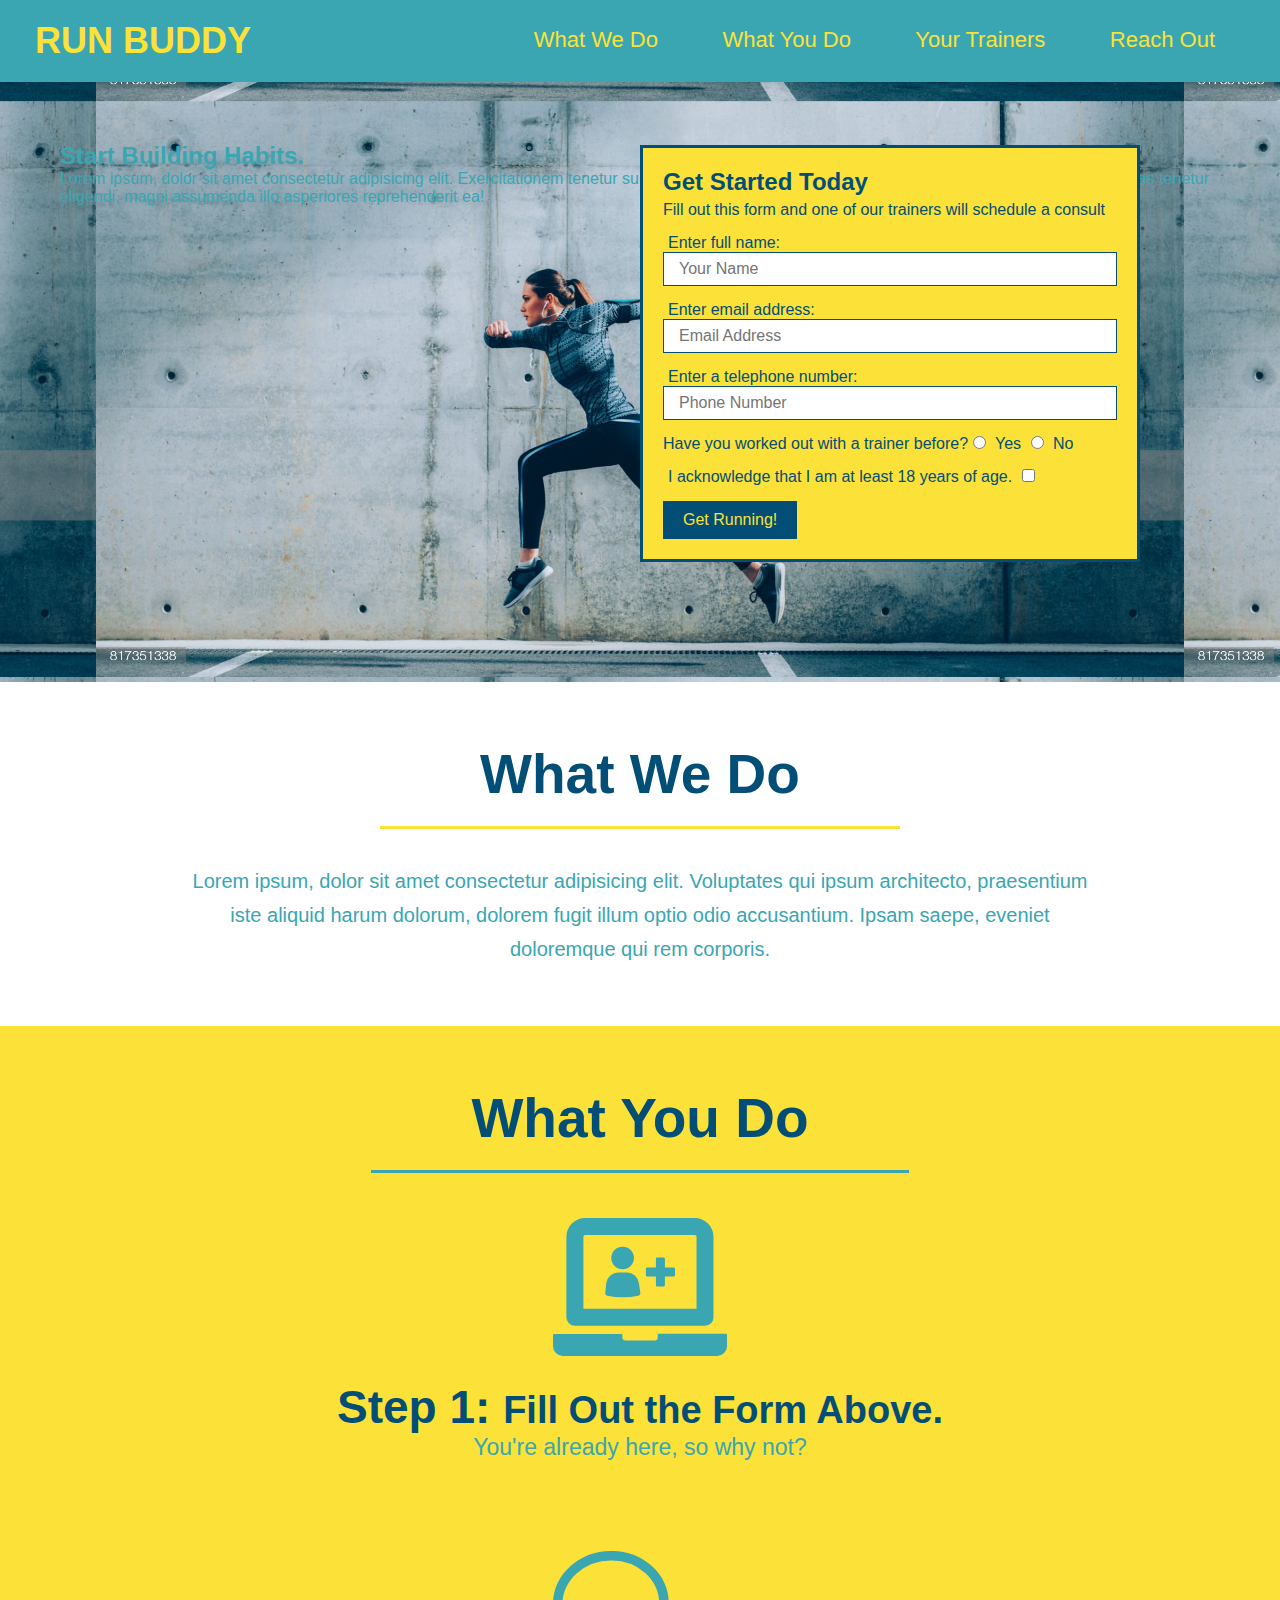
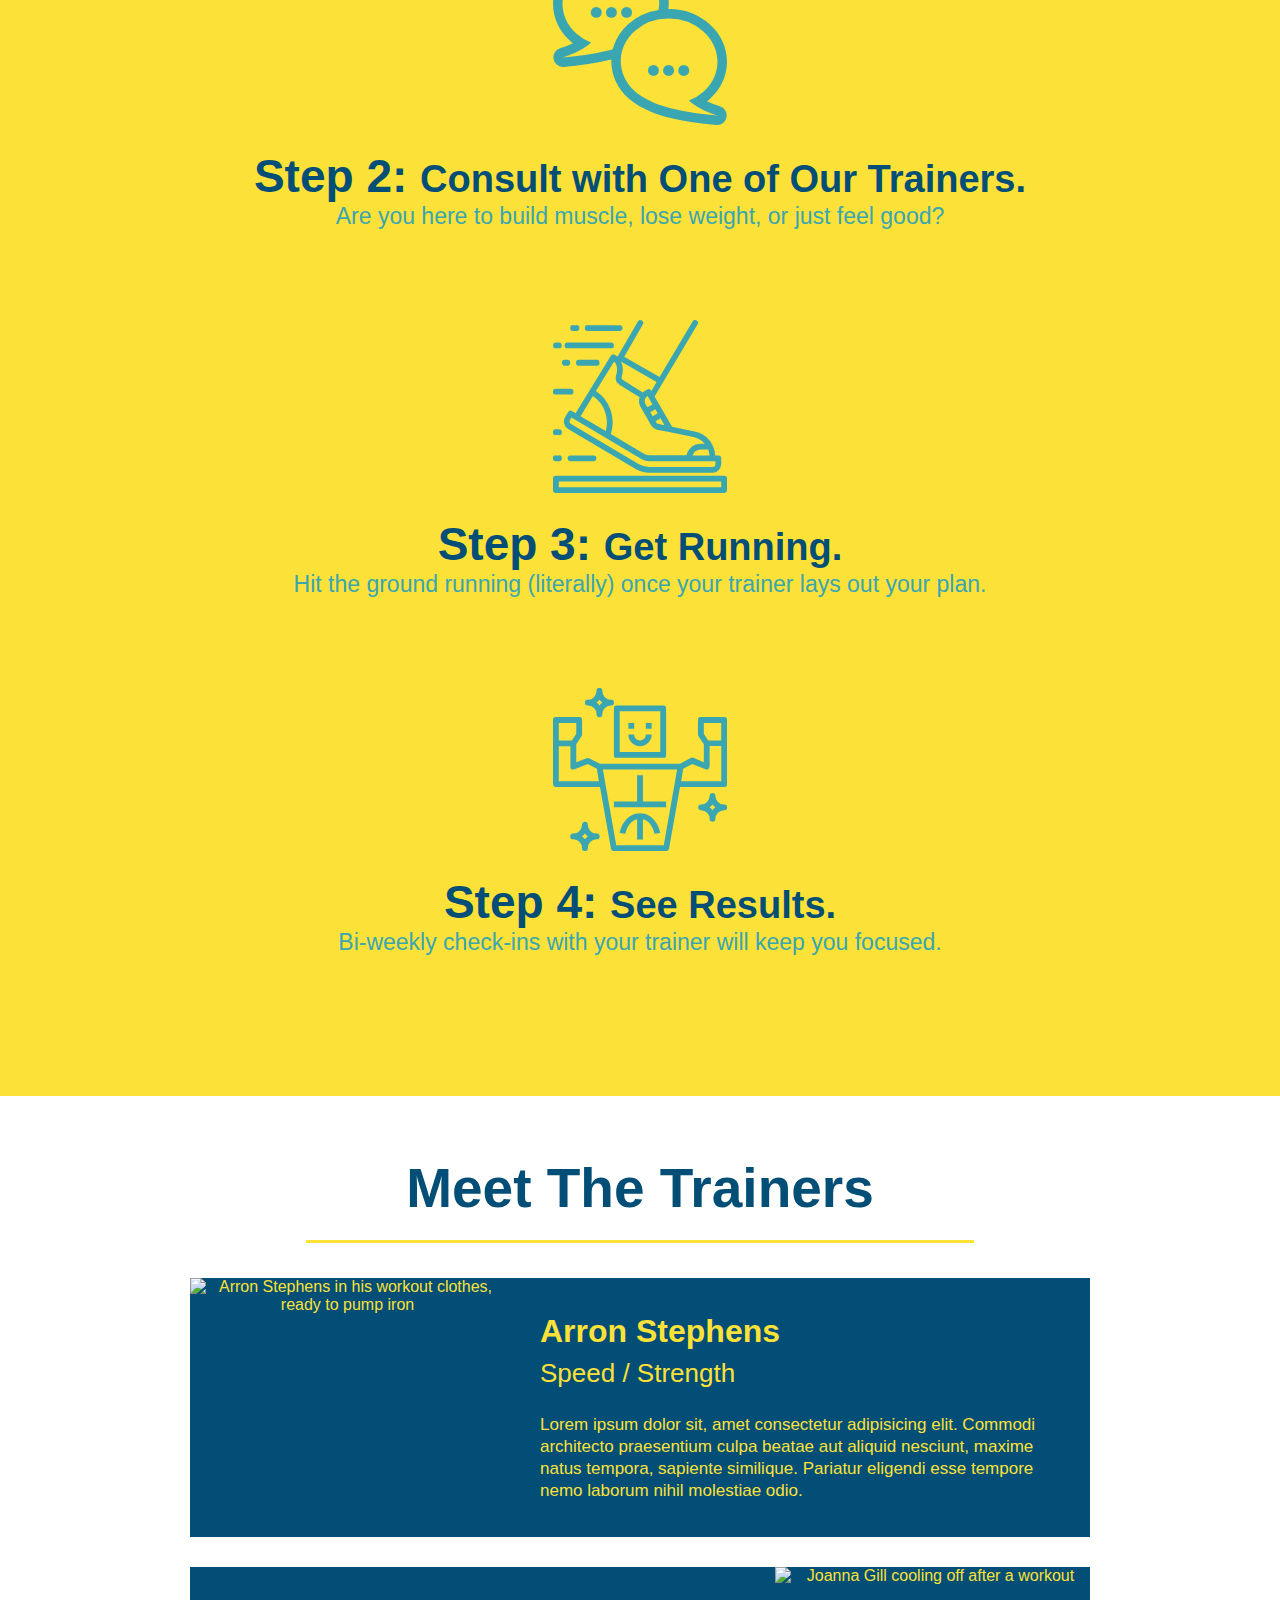
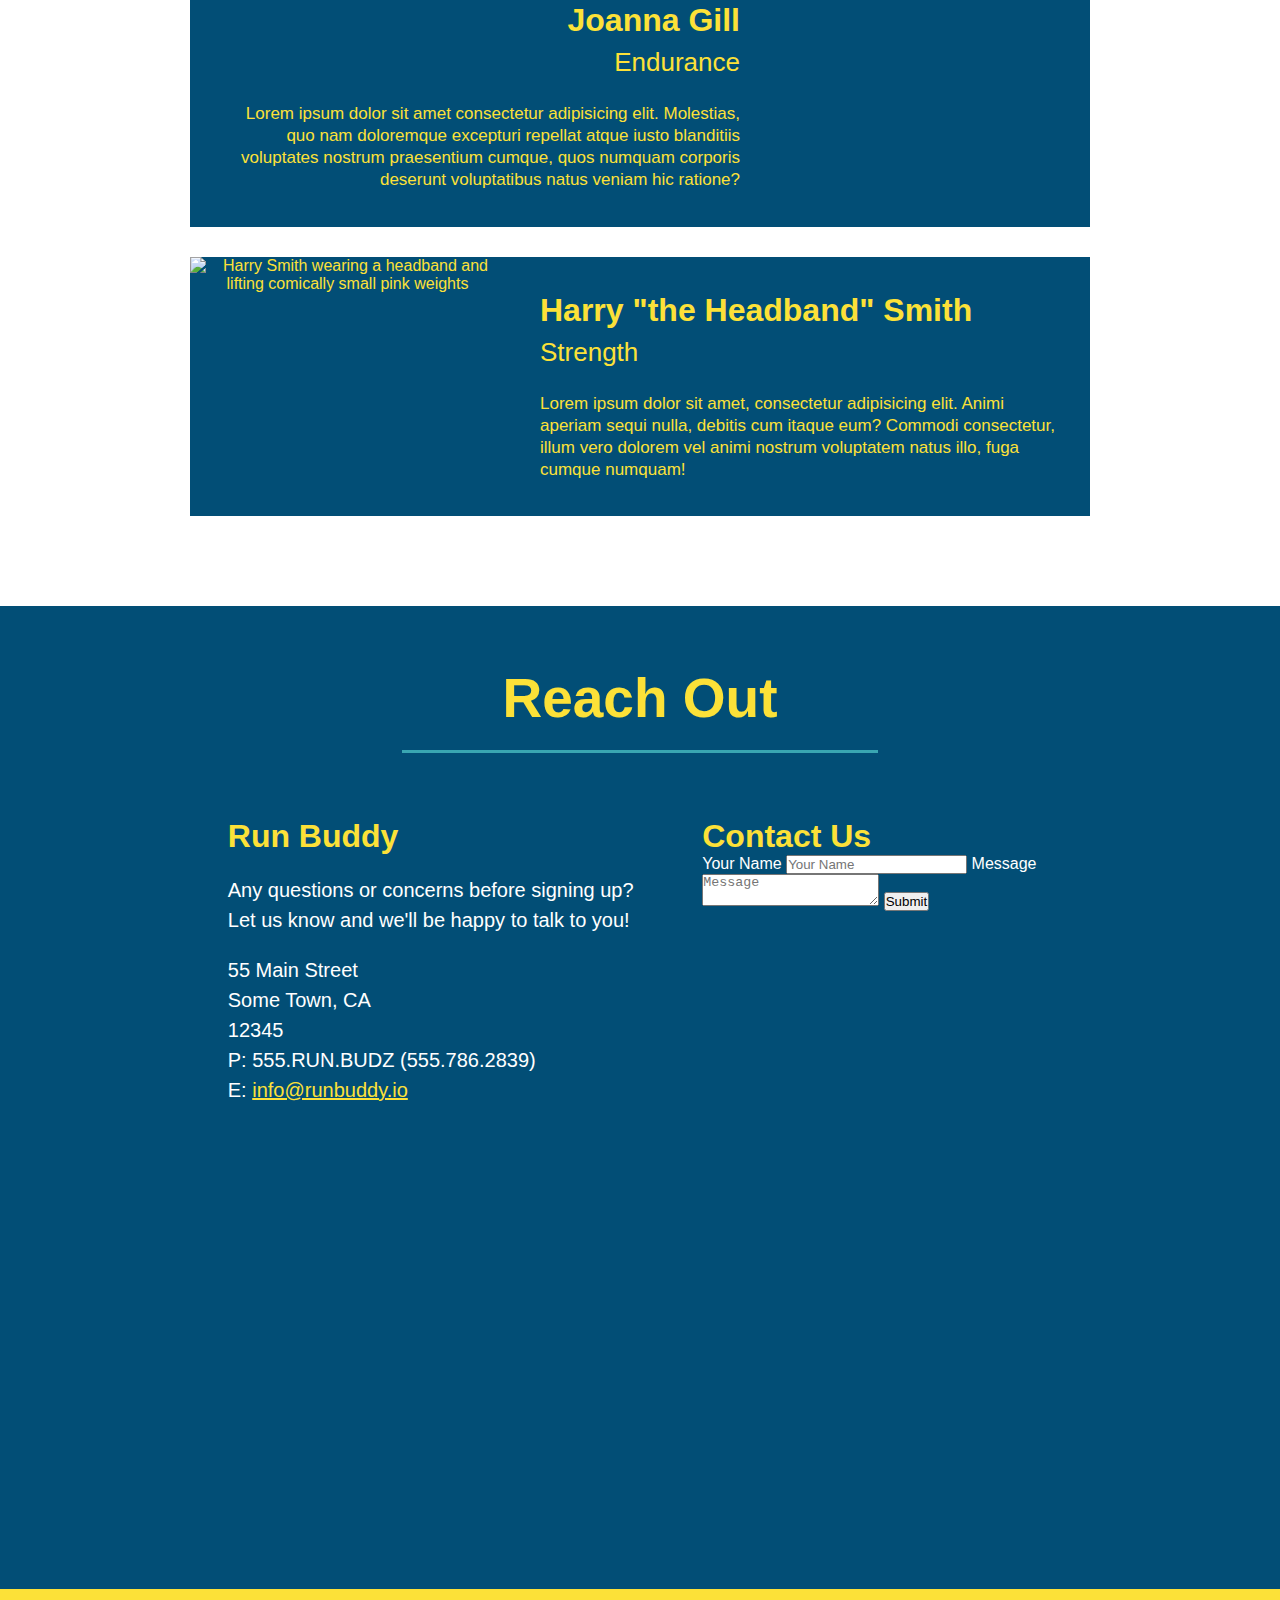
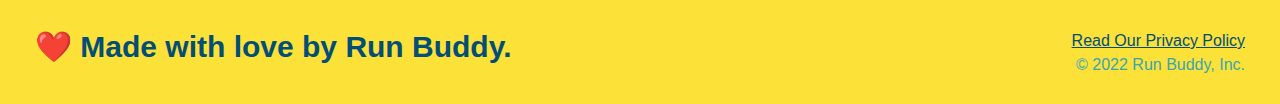
==== index.html @ 007e06bc "Added contact form html code." ====
<!DOCTYPE html>
<html lang="en">
    <head>
        <link rel="stylesheet" href="./assets/css/style.css" />
        <meta charset="UTF-8" />
        <title>Run Buddy</title>
    </head>
    <body>
        <!-- Navigation -->
        <header>
            <h1>
                <!-- a forward slash ("/") — will always represent the path to the topmost directory of an application or project. 
                In this case, when a user clicks the <a> element, they will be taken to the topmost directory. 
                And because there is no file specified, the index.html file will be loaded -->
                <a href="/">RUN BUDDY</a>
            </h1>
            <nav>
                <!-- Unordered List Element -->
                <ul>
                    <!-- List Item Element -->
                    <li>
                        <!-- Anchor Element -->
                        <a href="#what-we-do">What We Do</a>
                    </li>
                    <li>
                        <a href="#what-you-do">What You Do</a>
                    </li>
                    <li>
                        <a href="#your-trainers">Your Trainers</a>
                    </li>
                    <li>
                        <a href="#reach-out">Reach Out</a>
                    </li>
                </ul>
            </nav>
        </header>

        <!-- Hero/Jumbotron-->
        <section class="hero">
            <div class="hero-cta">
                <h2>Start Building Habits.</h2>
                <p>
                    Lorem ipsum, dolor sit amet consectetur adipisicing elit. Exercitationem tenetur sunt nam nisi ut
                    culpa iusto libero rerum perferendis corporis. Nihil voluptas tenetur eligendi, magni assumenda illo
                    asperiores reprehenderit ea!
                </p>
            </div>

            <div class="hero-form">
                <h3>Get Started Today</h3>
                <p>Fill out this form and one of our trainers will schedule a consult</p>
                <!-- Add form element -->
                <form>
                    <label for="name">Enter full name:</label>
                    <input type="text" placeholder="Your Name" name="name" id="name" class="form-input" />
                    <label for="email">Enter email address:</label>
                    <input type="email" placeholder="Email Address" name="email" id="email" class="form-input" />
                    <label for="phone">Enter a telephone number:</label>
                    <input type="tel" placeholder="Phone Number" name="phone" id="phone" class="form-input" />
                    <p>
                        Have you worked out with a trainer before?
                        <input type="radio" name="trainer-confirm" id="trainer-yes" />
                        <label for="trainer-yes">Yes</label>
                        <input type="radio" name="trainer-confirm" id="trainer-no" />
                        <label for="trainer-no">No</label>
                    </p>
                    <p>
                        <label for="checkbox">I acknowledge that I am at least 18 years of age. </label>
                        <input type="checkbox" name="age-confirm" id="checkbox" />
                    </p>
                    <button type="submit">Get Running!</button>
                </form>
            </div>
        </section>
        <!-- end hero section -->

        <!-- What We Do section-->
        <section id="what-we-do" class="intro">
            <h2 class="section-title primary-border">What We Do</h2>
            <p>
                Lorem ipsum, dolor sit amet consectetur adipisicing elit. Voluptates qui ipsum architecto, praesentium
                iste aliquid harum dolorum, dolorem fugit illum optio odio accusantium. Ipsam saepe, eveniet doloremque
                qui rem corporis.
            </p>
        </section>

        <!-- What You Do section-->
        <section id="what-you-do" class="steps">
            <h2 class="section-title secondary-border">What You Do</h2>
            <div>
                <!-- Insert this img element -->
                <img src="./assets/images/step-1.svg" alt="" />
                <h3>Step 1: <span>Fill Out the Form Above.</span></h3>
                <p>You're already here, so why not?</p>
            </div>
            <div>
                <img src="./assets/images/step-2.svg" alt="" />
                <h3>Step 2: <span>Consult with One of Our Trainers.</span></h3>
                <p>Are you here to build muscle, lose weight, or just feel good?</p>
            </div>
            <div>
                <img src="./assets/images/step-3.svg" alt="" />
                <h3>Step 3: <span>Get Running.</span></h3>
                <p>Hit the ground running (literally) once your trainer lays out your plan.</p>
            </div>
            <div>
                <img src="./assets/images/step-4.svg" alt="" />
                <h3>Step 4: <span>See Results.</span></h3>
                <p>Bi-weekly check-ins with your trainer will keep you focused.</p>
            </div>
        </section>

        <!-- Meet The Trainers section-->
        <section id="your-trainers" class="trainers">
            <h2 class="section-title primary-border">Meet The Trainers</h2>
            <article class="trainer">
                <img
                    src="./assets/images/trainer-1.jpg"
                    alt="Arron Stephens in his workout clothes, ready to pump iron"
                />
                <div class="trainer-bio text-left">
                    <h3>Arron Stephens</h3>
                    <h4>Speed / Strength</h4>
                    <p>
                        Lorem ipsum dolor sit, amet consectetur adipisicing elit. Commodi architecto praesentium culpa
                        beatae aut aliquid nesciunt, maxime natus tempora, sapiente similique. Pariatur eligendi esse
                        tempore nemo laborum nihil molestiae odio.
                    </p>
                </div>
            </article>
            <article class="trainer">
                <div class="trainer-bio text-right">
                    <h3>Joanna Gill</h3>
                    <h4>Endurance</h4>
                    <p>
                        Lorem ipsum dolor sit amet consectetur adipisicing elit. Molestias, quo nam doloremque excepturi
                        repellat atque iusto blanditiis voluptates nostrum praesentium cumque, quos numquam corporis
                        deserunt voluptatibus natus veniam hic ratione?
                    </p>
                </div>
                <img src="./assets/images/trainer-2.jpg" alt="Joanna Gill cooling off after a workout" />
            </article>
            <article class="trainer">
                <img
                    src="./assets/images/trainer-3.jpg"
                    alt="Harry Smith wearing a headband and lifting comically small pink weights"
                />
                <div class="trainer-bio text-left">
                    <h3>Harry "the Headband" Smith</h3>
                    <h4>Strength</h4>
                    <p>
                        Lorem ipsum dolor sit amet, consectetur adipisicing elit. Animi aperiam sequi nulla, debitis cum
                        itaque eum? Commodi consectetur, illum vero dolorem vel animi nostrum voluptatem natus illo,
                        fuga cumque numquam!
                    </p>
                </div>
            </article>
        </section>

        <!-- Reach Out section-->
        <section id="reach-out" class="contact">
            <h2 class="section-title secondary-border">Reach Out</h2>
            <!-- "the contact container" -->
            <div class="contact-info">
                <div>
                    <h3>Run Buddy</h3>
                    <p>
                        Any questions or concerns before signing up?
                        <br />
                        Let us know and we'll be happy to talk to you!
                    </p>
                    <address>
                        55 Main Street <br />
                        Some Town, CA <br />
                        12345 <br />
                        P: 555.RUN.BUDZ (555.786.2839) <br />
                        E: <a href="mailto:info@runbuddy.io">info@runbuddy.io</a>
                    </address>
                </div>

                <div class="contact-form">
                    <h3>Contact Us</h3>
                    <form>
                        <label for="contact-name">Your Name</label>
                        <input type="text" id="contact-name" placeholder="Your Name" />

                        <label for="contact-message">Message</label>
                        <textarea id="contact-message" placeholder="Message"></textarea>

                        <button type="submit">Submit</button>
                    </form>
                </div>

                <iframe
                    src="https://www.google.com/maps/embed?pb=!1m18!1m12!1m3!1d24275.881133941104!2d-112.03748421389162!3d40.48665391469969!2m3!1f0!2f0!3f0!3m2!1i1024!2i768!4f13.1!3m3!1m2!1s0x8752849ed51f7469%3A0xd44db5bf2d628408!2sBlackridge%20Reservoir!5e0!3m2!1sen!2sus!4v1660456717289!5m2!1sen!2sus"
                    width="400"
                    height="400"
                    style="border: 0"
                    allowfullscreen=""
                    loading="lazy"
                    referrerpolicy="no-referrer-when-downgrade"
                ></iframe>
            </div>
        </section>

        <!-- Footer -->
        <footer>
            <h2>❤️ Made with love by Run Buddy.</h2>
            <div>
                <a href="./privacy-policy.html">Read Our Privacy Policy</a><br />
                &copy; 2022 Run Buddy, Inc.
            </div>
        </footer>
    </body>
</html>
---- assets/css/style.css ----
* {
    margin: 0;
    padding: 0;
    box-sizing: border-box;
}

/* This is a comment */
body {
    color: #39a6b2;
    font-family: Helvetica, Arial, sans-serif;
}

/* Apply Styles to HEader */
header {
    padding: 20px 35px;
    background-color: #39a6b2;
}

header h1 {
    font-weight: bold;
    font-size: 36px;
    color: #fce138;
    margin: 0;
    display: inline;
}

header a {
    text-decoration: none;
    color: #fce138;
}

header nav {
    float: right;
    margin: 7px 0;
}

header nav ul li {
    display: inline;
}

header nav ul li a {
    margin: 0 30px;
    font-weight: lighter;
    font-size: 22px;
}

footer {
    background: #fce138;
    width: 100%;
    padding: 40px 35px;
}

footer h2 {
    display: inline;
    color: #024e76;
    font-size: 30px;
    margin: 0;
}

footer div {
    float: right;
    line-height: 1.5;
    text-align: right;
}

footer a {
    color: #024e76;
}

section {
    padding: 60px;
}

.section-title {
    font-size: 55px;
    color: #024e76;
    margin-bottom: 35px;
    padding: 0 100px 20px 100px;
    display: inline-block;
    border-bottom: 3px solid;
}

.primary-border {
    border-color: #fce138;
}

.secondary-border {
    border-color: #39a6b2;
}

/* Hero Style Start */
.hero {
    background-image: url('../images/hero-bg.jpg');
    height: 600px;
    background-size: 85%;
    background-position: 50% 80%;
    position: relative;
}
/* Hero Style End */

.hero-form {
    color: #024e76;
    background-color: #fce138;
    padding: 20px;
    width: 500px;
    border: solid 3px #024e76;
    position: absolute;
    bottom: 120px;
    right: 140px;
}

.hero-form h3 {
    font-size: 24px;
    margin: 0;
}

.hero-form p {
    margin: 5px 0 15px 0;
}

.form-input {
    border: 1px solid #024e76;
    display: block;
    padding: 7px 15px;
    font-size: 16px;
    color: #024e76;
    width: 100%;
    margin-bottom: 15px;
}

.hero-form label {
    margin: 0 5px;
}

.hero-form button {
    background-color: #024e76;
    color: #fce138;
    padding: 10px 20px;
    border: none;
    font-size: 16px;
}

.intro {
    text-align: center;
}

.intro p {
    line-height: 1.7;
    color: #39a6b2;
    width: 80%;
    font-size: 20px;
    margin: 0 auto;
}

.steps {
    text-align: center;
    background: #fce138;
}

.steps div {
    margin-bottom: 80px;
}

.steps img {
    width: 15%;
    margin: 10px 0;
}

.steps h3 {
    color: #024e76;
    font-size: 46px;
    margin-top: 10px;
}

.steps p {
    color: #39a6b2;
    font-size: 23px;
}

.steps span {
    font-size: 38px;
}

.trainers {
    text-align: center;
}

.trainer {
    width: 900px;
    margin: 0 auto 30px auto;
    background: #024e76;
    color: #fce138;
    overflow: auto;
}

.trainer img {
    width: 35%;
    float: left;
}

.trainer-bio {
    padding: 35px;
    float: left;
    width: 65%;
}

.text-left {
    text-align: left;
}

.text-right {
    text-align: right;
}

.trainer-bio h3 {
    font-size: 32px;
    margin-bottom: 8px;
}

.trainer-bio h4 {
    font-weight: lighter;
    font-size: 26px;
    margin-bottom: 25px;
}

.trainer-bio p {
    font-size: 17px;
    line-height: 1.3;
}

/* Reach Out Styles Start */
.contact {
    text-align: center;
    background: #024e76;
}

.contact h2 {
    color: #fce138;
}

.contact-info iframe {
    width: 400px;
    height: 400px;
}

.contact-info div {
    width: 410px;
    display: inline-block;
    vertical-align: top;
    text-align: left;
    margin: 30px 0 0 60px;
    color: #ffffff;
}

.contact-info h3 {
    color: #fce138;
    font-size: 32px;
}

.contact-info p,
.contact-info address {
    margin: 20px 0;
    line-height: 1.5;
    font-size: 20px;
    font-style: normal;
}

.contact-info a {
    color: #fce138;
}
/* Reach Out Styles End */
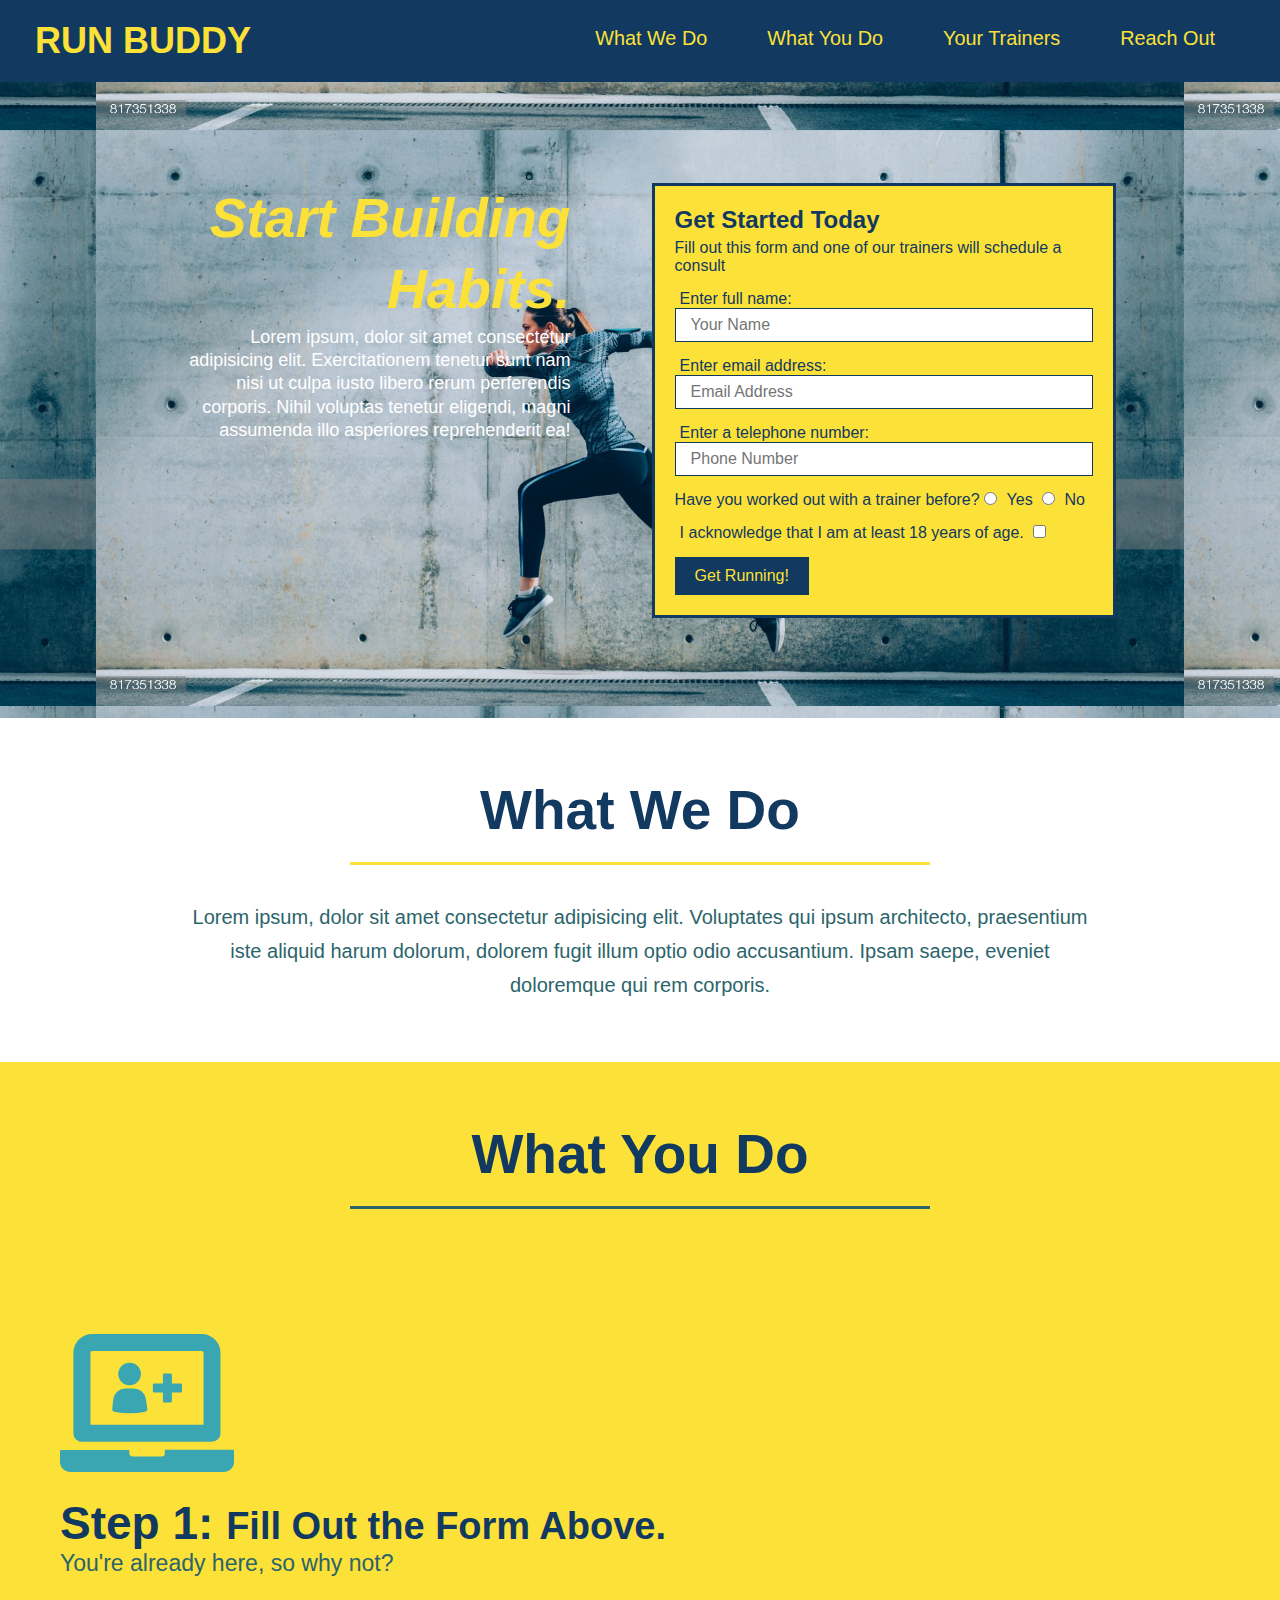
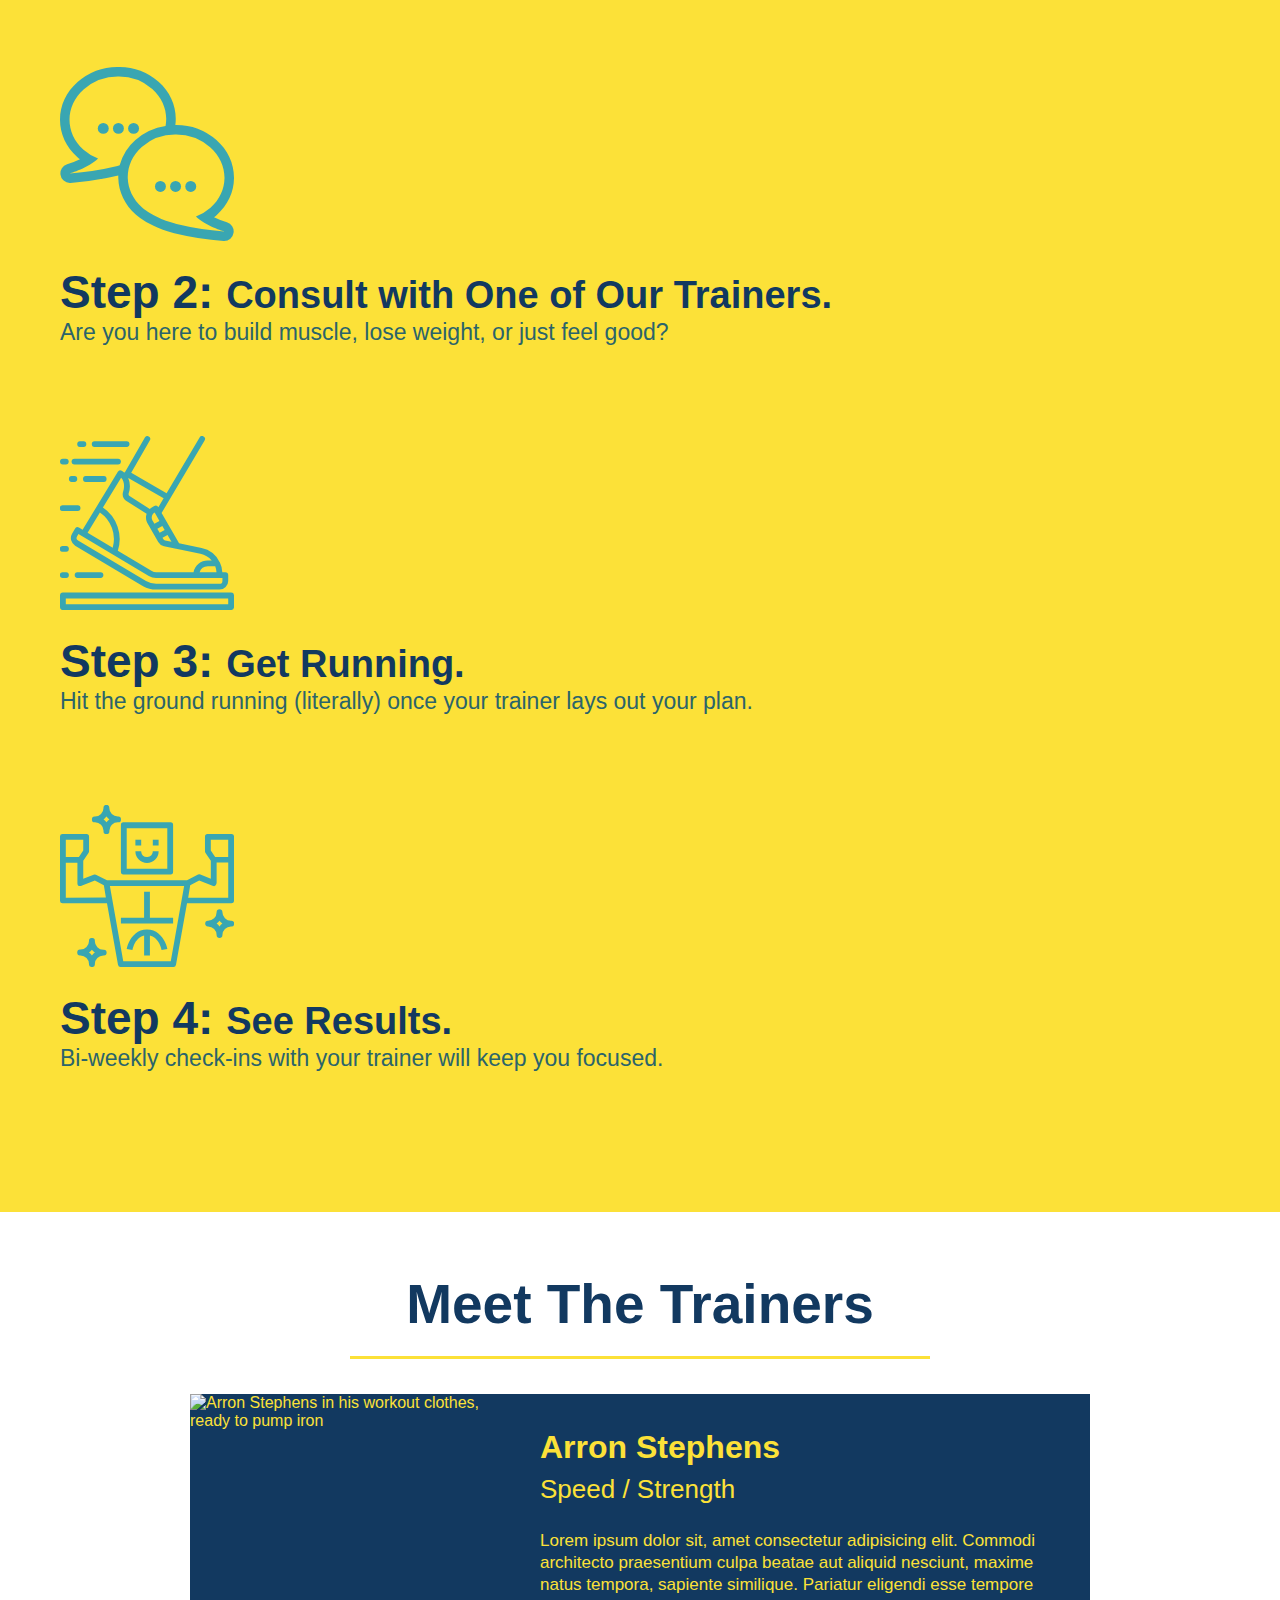
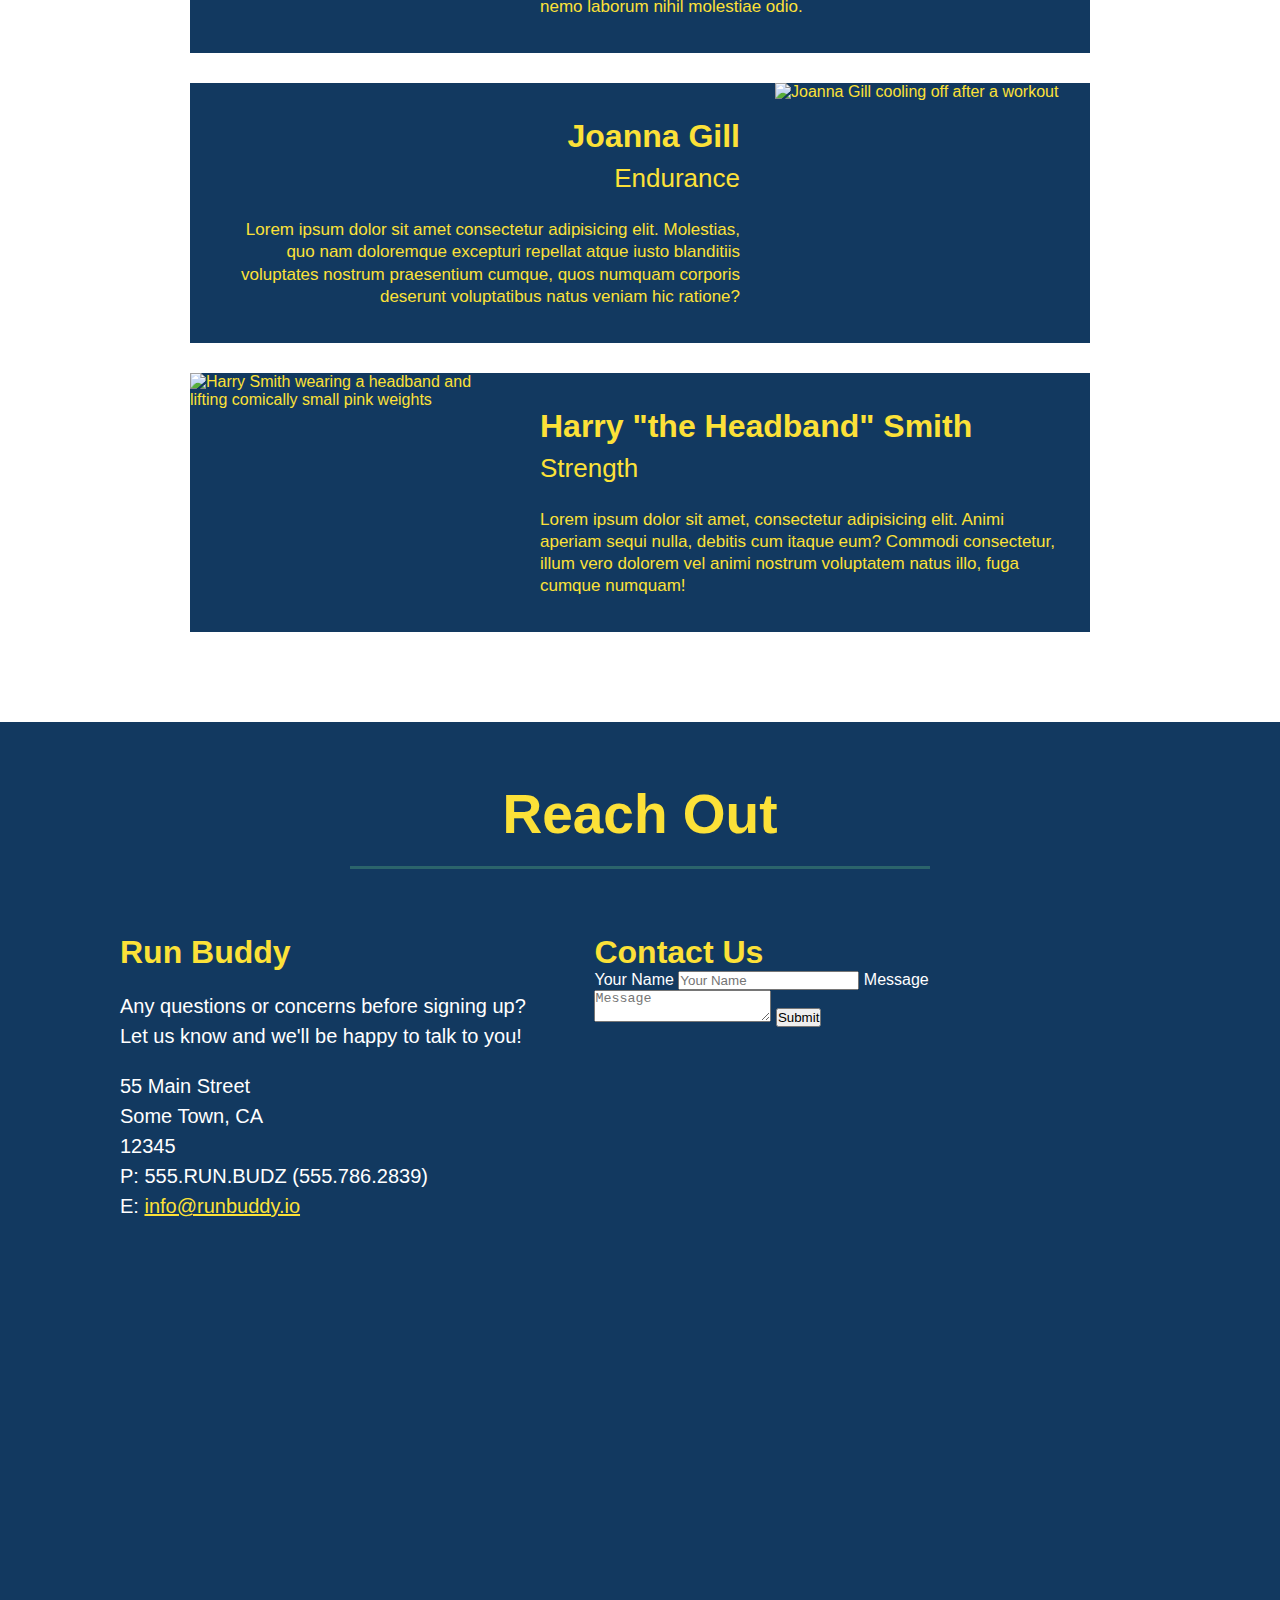
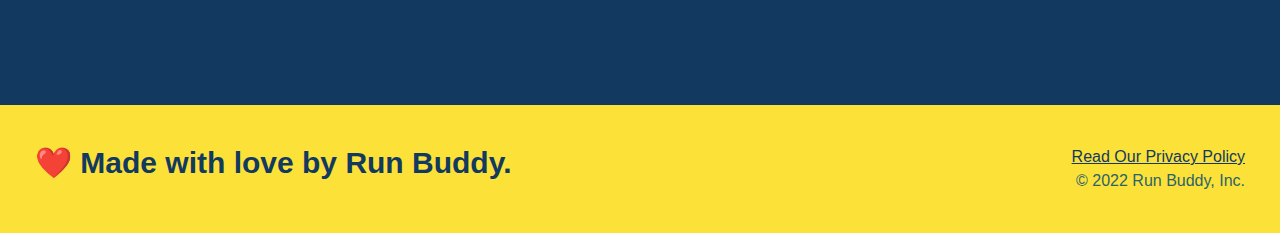
==== commit fe83841d: "Restructured and added section-title divisions and added flex-box properties, alignment, margins, sp" ====
--- a/index.html
+++ b/index.html
@@ -76,17 +76,23 @@
 
         <!-- What We Do section-->
         <section id="what-we-do" class="intro">
-            <h2 class="section-title primary-border">What We Do</h2>
-            <p>
-                Lorem ipsum, dolor sit amet consectetur adipisicing elit. Voluptates qui ipsum architecto, praesentium
-                iste aliquid harum dolorum, dolorem fugit illum optio odio accusantium. Ipsam saepe, eveniet doloremque
-                qui rem corporis.
-            </p>
+            <div class="flex-row">
+                <h2 class="section-title primary-border">What We Do</h2>
+            </div>
+            <div class="flex-row">
+                <p>
+                    Lorem ipsum, dolor sit amet consectetur adipisicing elit. Voluptates qui ipsum architecto,
+                    praesentium iste aliquid harum dolorum, dolorem fugit illum optio odio accusantium. Ipsam saepe,
+                    eveniet doloremque qui rem corporis.
+                </p>
+            </div>
         </section>
 
         <!-- What You Do section-->
         <section id="what-you-do" class="steps">
-            <h2 class="section-title secondary-border">What You Do</h2>
+            <div class="flex-row">
+                <h2 class="section-title secondary-border">What You Do</h2>
+            </div>
             <div>
                 <!-- Insert this img element -->
                 <img src="./assets/images/step-1.svg" alt="" />
@@ -112,7 +118,9 @@
 
         <!-- Meet The Trainers section-->
         <section id="your-trainers" class="trainers">
-            <h2 class="section-title primary-border">Meet The Trainers</h2>
+            <div class="flex-row">
+                <h2 class="section-title primary-border">Meet The Trainers</h2>
+            </div>
             <article class="trainer">
                 <img
                     src="./assets/images/trainer-1.jpg"
@@ -159,7 +167,9 @@
 
         <!-- Reach Out section-->
         <section id="reach-out" class="contact">
-            <h2 class="section-title secondary-border">Reach Out</h2>
+            <div class="flex-row">
+                <h2 class="section-title secondary-border">Reach Out</h2>
+            </div>
             <!-- "the contact container" -->
             <div class="contact-info">
                 <div>
@@ -177,7 +187,6 @@
                         E: <a href="mailto:info@runbuddy.io">info@runbuddy.io</a>
                     </address>
                 </div>
-
                 <div class="contact-form">
                     <h3>Contact Us</h3>
                     <form>
@@ -190,7 +199,6 @@
                         <button type="submit">Submit</button>
                     </form>
                 </div>
-
                 <iframe
                     src="https://www.google.com/maps/embed?pb=!1m18!1m12!1m3!1d24275.881133941104!2d-112.03748421389162!3d40.48665391469969!2m3!1f0!2f0!3f0!3m2!1i1024!2i768!4f13.1!3m3!1m2!1s0x8752849ed51f7469%3A0xd44db5bf2d628408!2sBlackridge%20Reservoir!5e0!3m2!1sen!2sus!4v1660456717289!5m2!1sen!2sus"
                     width="400"
--- a/assets/css/style.css
+++ b/assets/css/style.css
@@ -6,22 +6,24 @@
 
 /* This is a comment */
 body {
-    color: #39a6b2;
+    color: #2b646b;
     font-family: Helvetica, Arial, sans-serif;
 }
 
-/* Apply Styles to HEader */
+/* Apply Styles to Header */
 header {
     padding: 20px 35px;
-    background-color: #39a6b2;
+    background-color: #123960;
+    display: flex;
+    justify-content: space-between;
+    flex-wrap: wrap;
 }
 
 header h1 {
     font-weight: bold;
+    margin: 0;
     font-size: 36px;
     color: #fce138;
-    margin: 0;
-    display: inline;
 }
 
 header a {
@@ -30,41 +32,45 @@
 }
 
 header nav {
-    float: right;
     margin: 7px 0;
 }
 
-header nav ul li {
-    display: inline;
+header nav ul {
+    display: flex;
+    flex-wrap: wrap;
+    justify-content: space-between;
+    align-items: center;
+    list-style: none;
 }
 
 header nav ul li a {
     margin: 0 30px;
     font-weight: lighter;
-    font-size: 22px;
+    font-size: 1.55vw;
 }
 
 footer {
     background: #fce138;
     width: 100%;
     padding: 40px 35px;
+    display: flex;
+    justify-content: space-between;
+    flex-wrap: wrap;
 }
 
 footer h2 {
-    display: inline;
-    color: #024e76;
+    color: #123960;
     font-size: 30px;
     margin: 0;
 }
 
 footer div {
-    float: right;
     line-height: 1.5;
     text-align: right;
 }
 
 footer a {
-    color: #024e76;
+    color: #123960;
 }
 
 section {
@@ -73,11 +79,12 @@
 
 .section-title {
     font-size: 55px;
-    color: #024e76;
-    margin-bottom: 35px;
-    padding: 0 100px 20px 100px;
-    display: inline-block;
+    color: #123960;
     border-bottom: 3px solid;
+    padding-bottom: 20px;
+    text-align: center;
+    margin: 0 auto 35px auto;
+    width: 50%;
 }
 
 .primary-border {
@@ -85,28 +92,42 @@
 }
 
 .secondary-border {
-    border-color: #39a6b2;
+    border-color: #2b646b;
 }
 
 /* Hero Style Start */
 .hero {
     background-image: url('../images/hero-bg.jpg');
-    height: 600px;
     background-size: 85%;
     background-position: 50% 80%;
-    position: relative;
+    display: flex;
+    justify-content: center;
+    flex-wrap: wrap;
 }
 /* Hero Style End */
 
+.hero-cta {
+    width: 35%;
+    text-align: right;
+    margin: 3.5%;
+    color: #fff;
+    font-size: 18px;
+    line-height: 1.3;
+}
+
+.hero-cta h2 {
+    font-style: italic;
+    font-size: 55px;
+    color: #fce138;
+}
+
 .hero-form {
-    color: #024e76;
+    color: #123960;
     background-color: #fce138;
     padding: 20px;
-    width: 500px;
-    border: solid 3px #024e76;
-    position: absolute;
-    bottom: 120px;
-    right: 140px;
+    border: solid 3px #123960;
+    width: 40%;
+    margin: 3.5%;
 }
 
 .hero-form h3 {
@@ -119,11 +140,11 @@
 }
 
 .form-input {
-    border: 1px solid #024e76;
+    border: 1px solid #123960;
     display: block;
     padding: 7px 15px;
     font-size: 16px;
-    color: #024e76;
+    color: #123960;
     width: 100%;
     margin-bottom: 15px;
 }
@@ -133,27 +154,23 @@
 }
 
 .hero-form button {
-    background-color: #024e76;
+    background-color: #123960;
     color: #fce138;
     padding: 10px 20px;
     border: none;
     font-size: 16px;
 }
 
-.intro {
-    text-align: center;
-}
-
 .intro p {
     line-height: 1.7;
-    color: #39a6b2;
+    color: #2b646b;
     width: 80%;
     font-size: 20px;
     margin: 0 auto;
+    text-align: center;
 }
 
 .steps {
-    text-align: center;
     background: #fce138;
 }
 
@@ -167,13 +184,13 @@
 }
 
 .steps h3 {
-    color: #024e76;
+    color: #123960;
     font-size: 46px;
     margin-top: 10px;
 }
 
 .steps p {
-    color: #39a6b2;
+    color: #2b646b;
     font-size: 23px;
 }
 
@@ -182,13 +199,12 @@
 }
 
 .trainers {
-    text-align: center;
 }
 
 .trainer {
     width: 900px;
     margin: 0 auto 30px auto;
-    background: #024e76;
+    background: #123960;
     color: #fce138;
     overflow: auto;
 }
@@ -212,6 +228,10 @@
     text-align: right;
 }
 
+.flex-row {
+    display: flex;
+}
+
 .trainer-bio h3 {
     font-size: 32px;
     margin-bottom: 8px;
@@ -230,8 +250,7 @@
 
 /* Reach Out Styles Start */
 .contact {
-    text-align: center;
-    background: #024e76;
+    background: #123960;
 }
 
 .contact h2 {
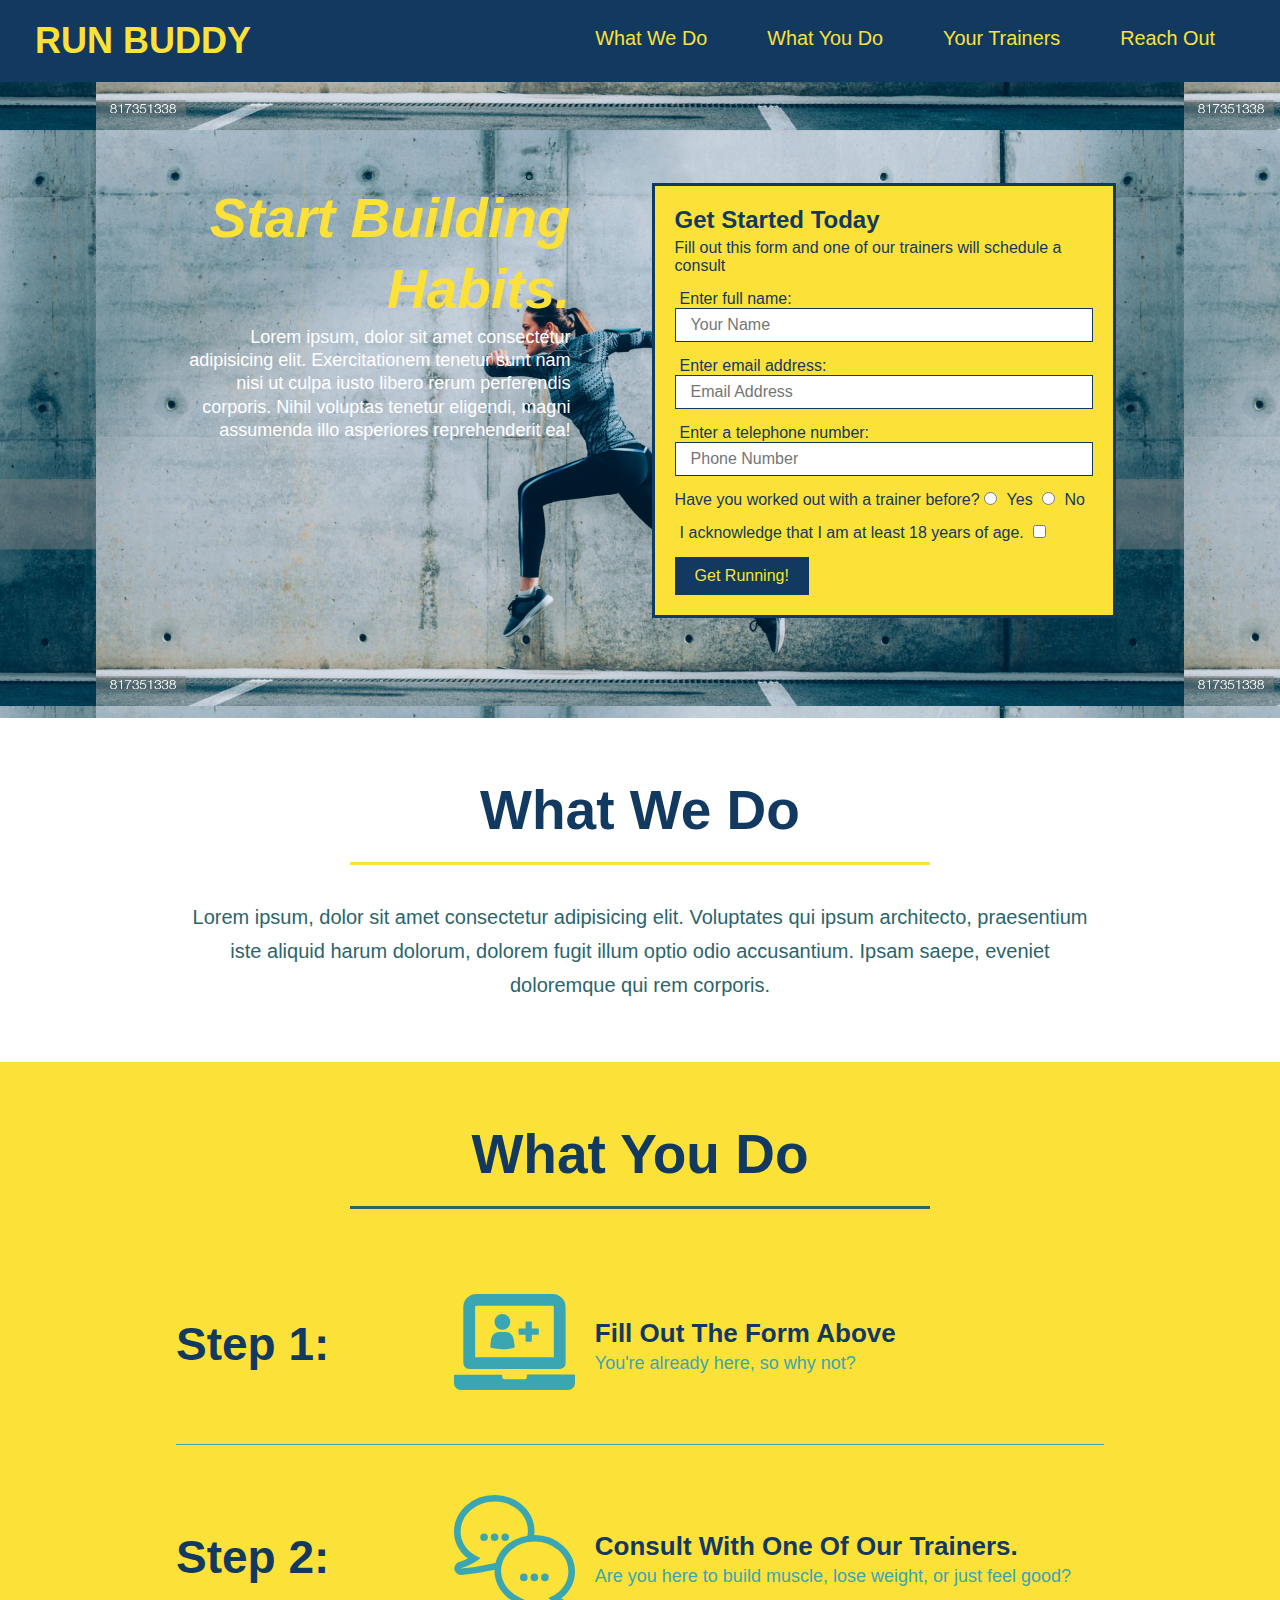
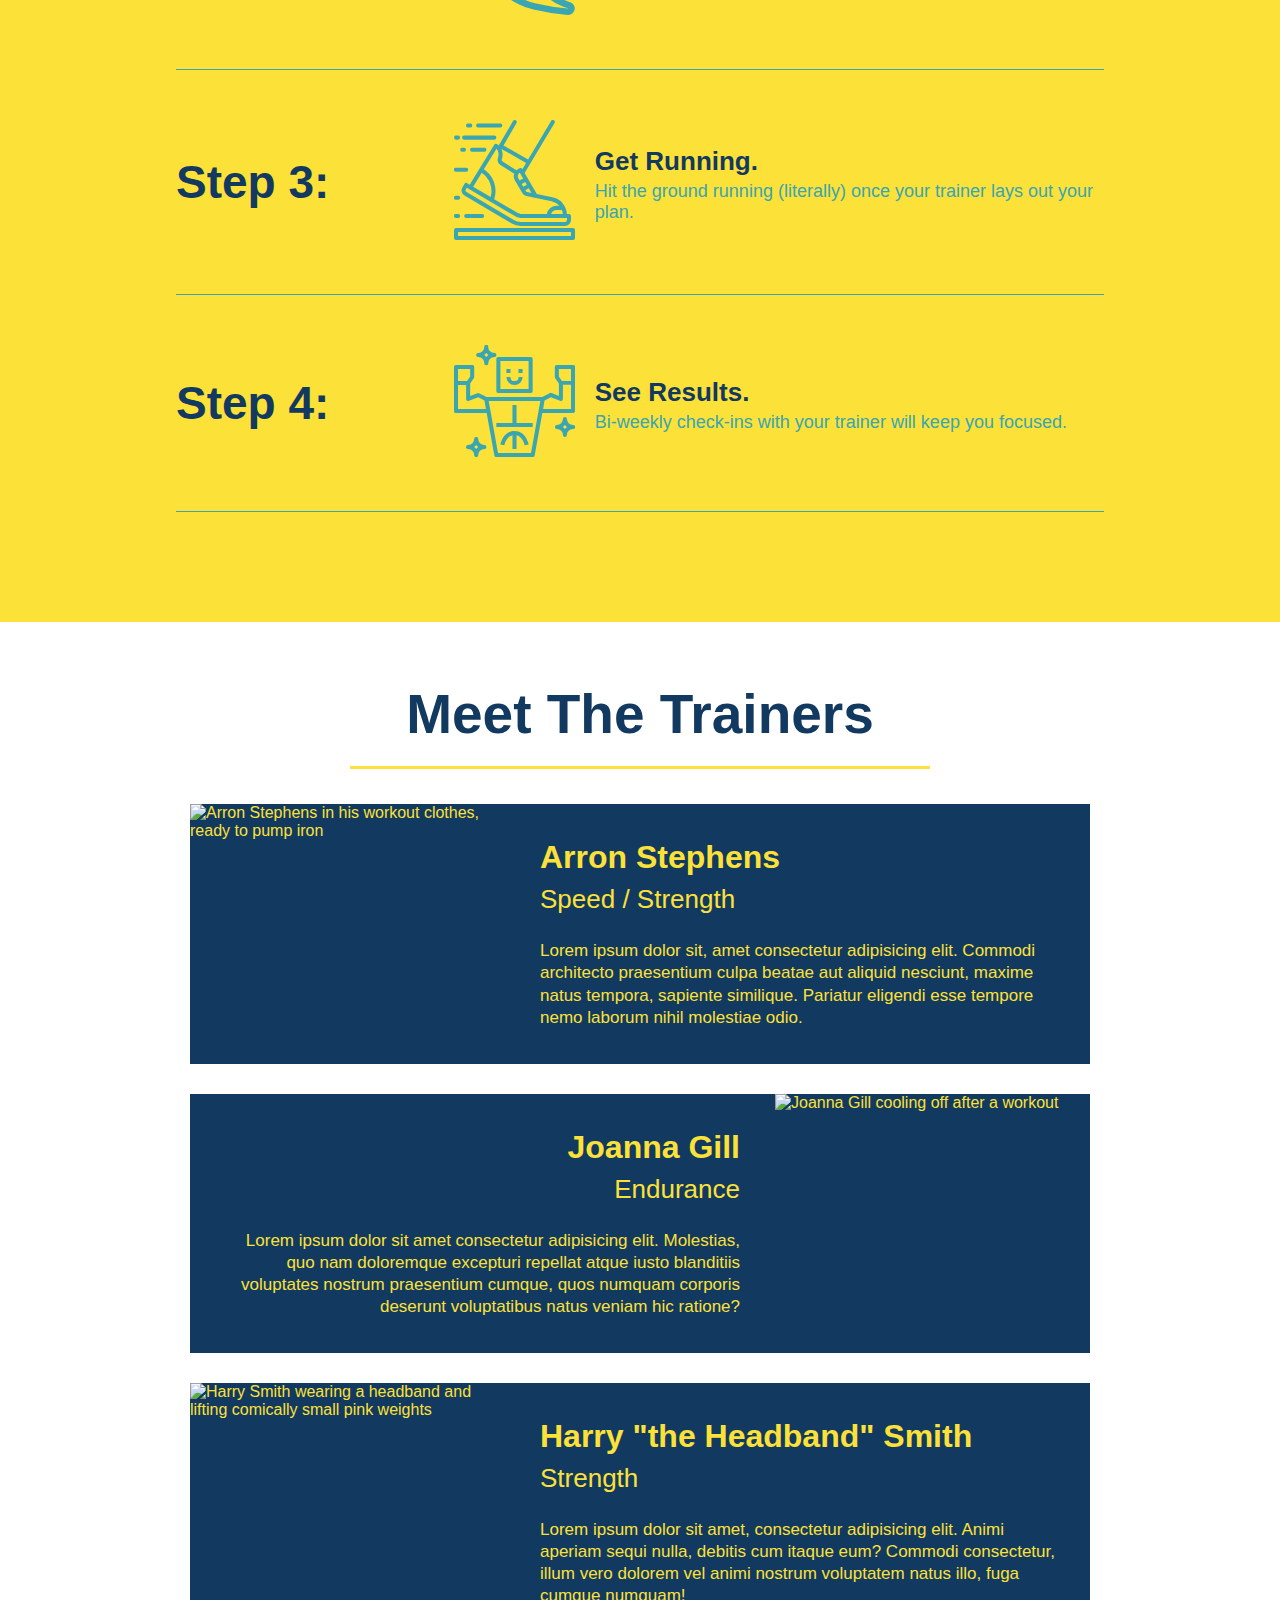
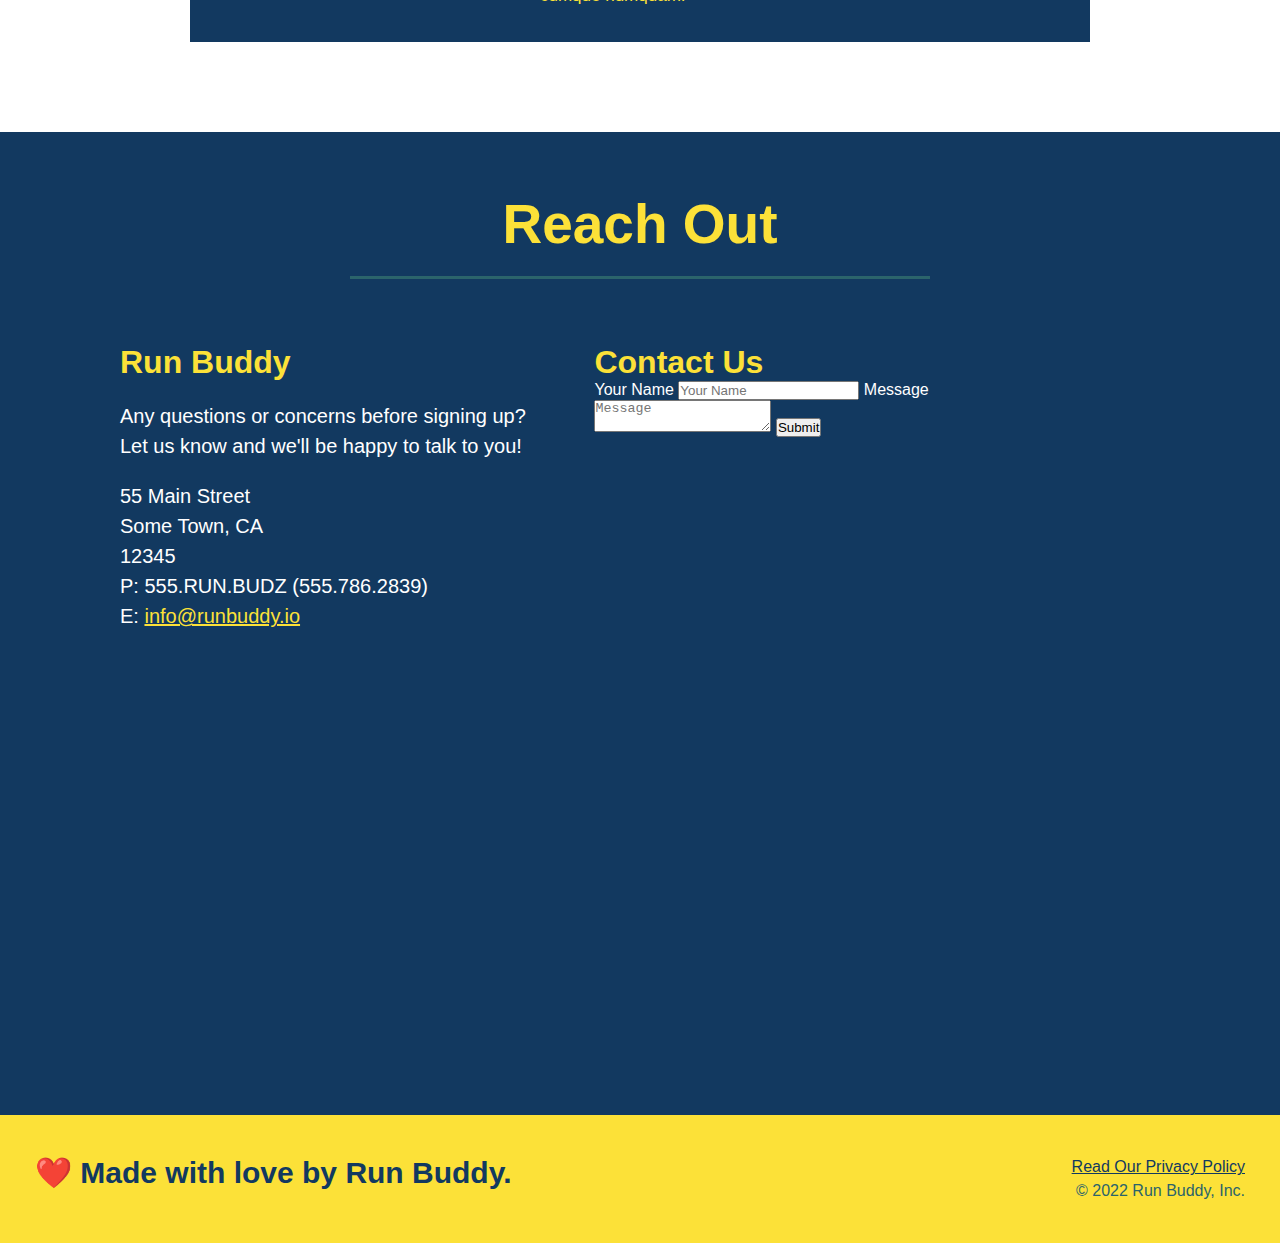
==== commit 6a377539: "Added flexbox properties to steps and reorganized html layout to feature these flexbox changes." ====
--- a/index.html
+++ b/index.html
@@ -93,26 +93,60 @@
             <div class="flex-row">
                 <h2 class="section-title secondary-border">What You Do</h2>
             </div>
-            <div>
-                <!-- Insert this img element -->
+            <!-- Insert this img element -->
+            <!-- <div>
                 <img src="./assets/images/step-1.svg" alt="" />
                 <h3>Step 1: <span>Fill Out the Form Above.</span></h3>
                 <p>You're already here, so why not?</p>
-            </div>
-            <div>
-                <img src="./assets/images/step-2.svg" alt="" />
-                <h3>Step 2: <span>Consult with One of Our Trainers.</span></h3>
-                <p>Are you here to build muscle, lose weight, or just feel good?</p>
-            </div>
-            <div>
-                <img src="./assets/images/step-3.svg" alt="" />
-                <h3>Step 3: <span>Get Running.</span></h3>
-                <p>Hit the ground running (literally) once your trainer lays out your plan.</p>
-            </div>
-            <div>
-                <img src="./assets/images/step-4.svg" alt="" />
-                <h3>Step 4: <span>See Results.</span></h3>
-                <p>Bi-weekly check-ins with your trainer will keep you focused.</p>
+            </div> -->
+            <div class="step">
+                <h3>Step 1:</h3>
+                <div class="step-info">
+                    <div class="step-img">
+                        <img src="./assets/images/step-1.svg" alt="" />
+                    </div>
+                    <div class="step-text">
+                        <h4>Fill Out The Form Above</h4>
+                        <p>You're already here, so why not?</p>
+                    </div>
+                </div>
+            </div>
+
+            <div class="step">
+                <h3>Step 2:</h3>
+                <div class="step-info">
+                    <div class="step-img">
+                        <img src="./assets/images/step-2.svg" alt="" />
+                    </div>
+                    <div class="step-text">
+                        <h4>Consult With One Of Our Trainers.</h4>
+                        <p>Are you here to build muscle, lose weight, or just feel good?</p>
+                    </div>
+                </div>
+            </div>
+            <div class="step">
+                <h3>Step 3:</h3>
+                <div class="step-info">
+                    <div class="step-img">
+                        <img src="./assets/images/step-3.svg" alt="" />
+                    </div>
+                    <div class="step-text">
+                        <h4>Get Running.</h4>
+                        <p>Hit the ground running (literally) once your trainer lays out your plan.</p>
+                    </div>
+                </div>
+            </div>
+            <div class="step">
+                <h3>Step 4:</h3>
+                <div class="step-info">
+                    <div class="step-img">
+                        <img src="./assets/images/step-4.svg" alt="" />
+                    </div>
+                    <div class="step-text">
+                        <h4>See Results.</h4>
+                        <p>Bi-weekly check-ins with your trainer will keep you focused.</p>
+                    </div>
+                </div>
             </div>
         </section>
 
--- a/assets/css/style.css
+++ b/assets/css/style.css
@@ -174,30 +174,53 @@
     background: #fce138;
 }
 
-.steps div {
-    margin-bottom: 80px;
-}
-
-.steps img {
-    width: 15%;
-    margin: 10px 0;
-}
-
-.steps h3 {
+.step {
+    margin: 50px auto;
+    padding-bottom: 50px;
+    width: 80%;
+    border-bottom: 1px solid #39a6b2;
+    display: flex;
+    flex-wrap: wrap;
+    align-items: center;
+    justify-content: space-between;
+}
+
+.step h3 {
     color: #123960;
     font-size: 46px;
-    margin-top: 10px;
-}
-
-.steps p {
-    color: #2b646b;
-    font-size: 23px;
-}
-
-.steps span {
-    font-size: 38px;
-}
-
+    flex: 1 30%;
+}
+
+.step-info {
+    flex: 2 70%;
+    display: flex;
+    flex-wrap: wrap;
+    align-items: center;
+}
+
+.step-img {
+    flex: 1 12%;
+    margin-right: 20px;
+}
+
+.step-text {
+    flex: 12;
+}
+
+.step-img img {
+    max-width: 100%;
+}
+
+.step-text h4 {
+    font-size: 26px;
+    line-height: 1.5;
+    color: #123960;
+}
+
+.step-text p {
+    color: #39a6b2;
+    font-size: 18px;
+}
 .trainers {
 }
 
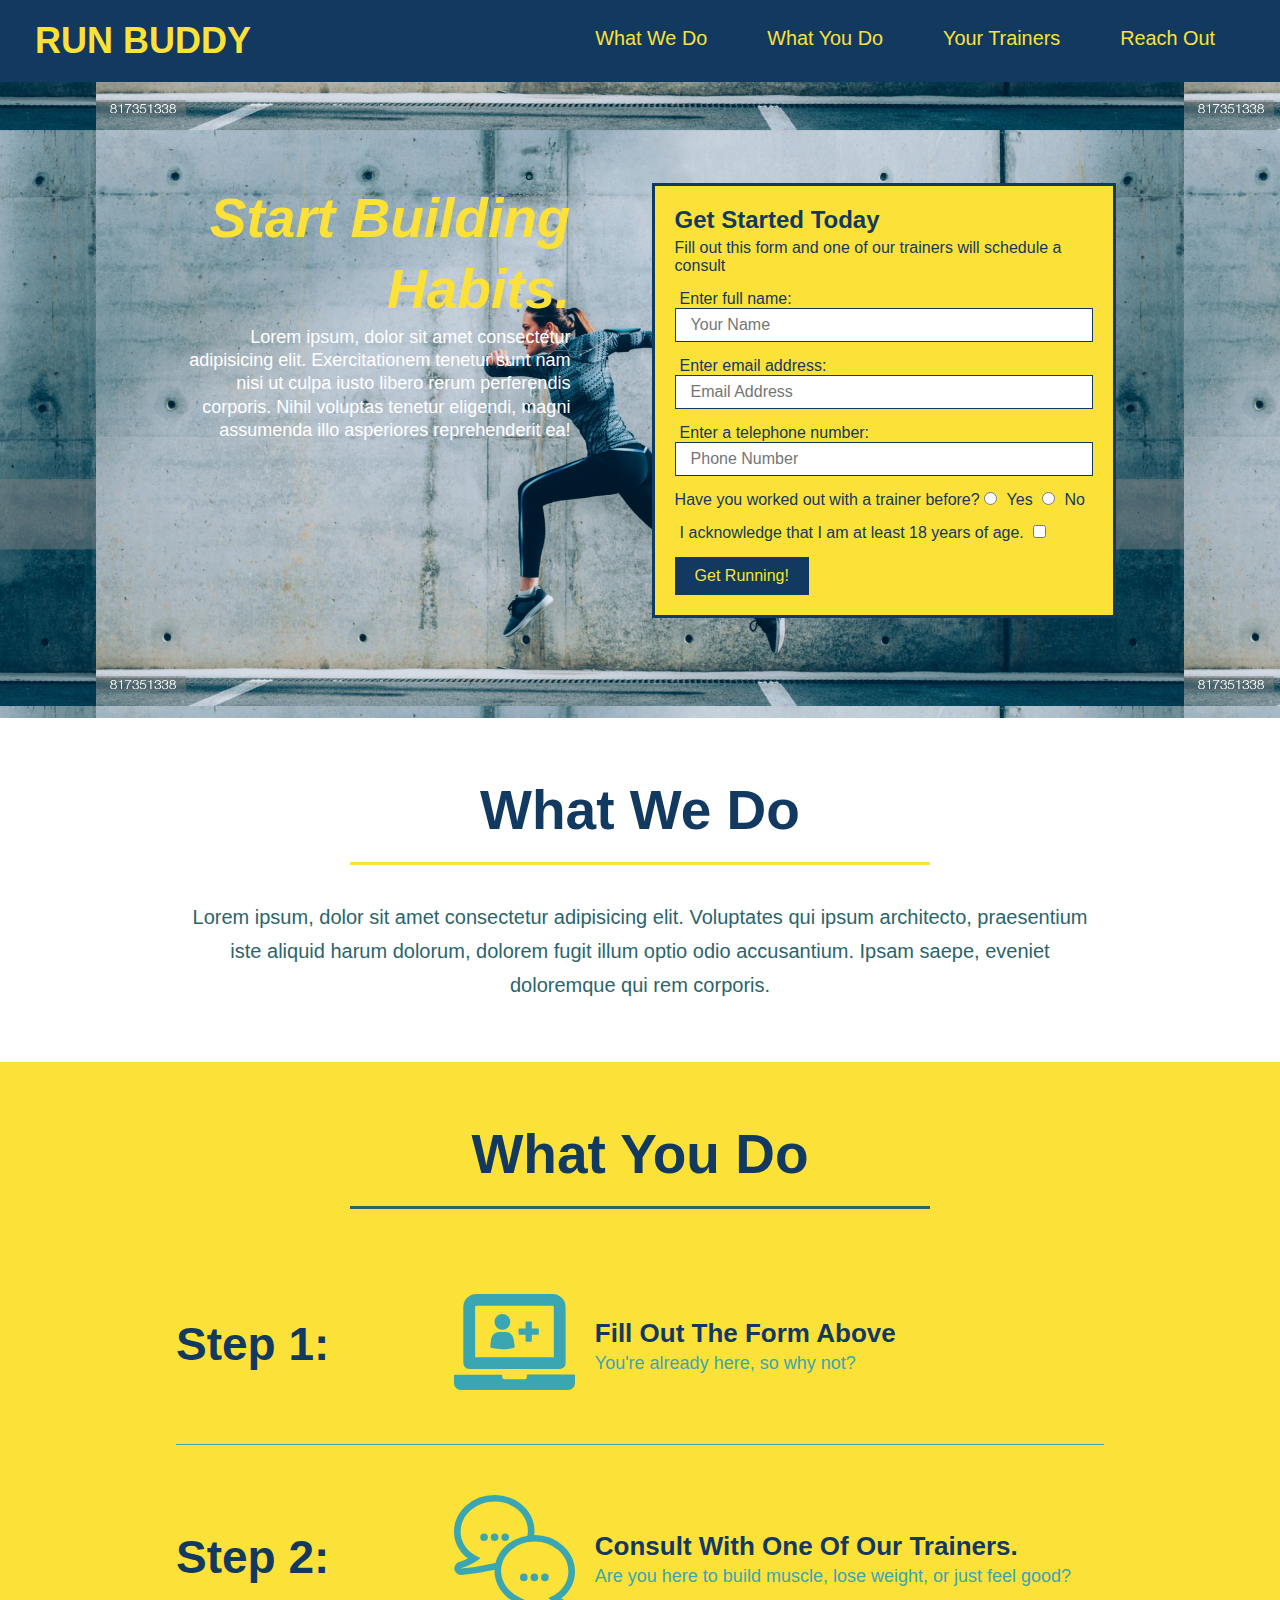
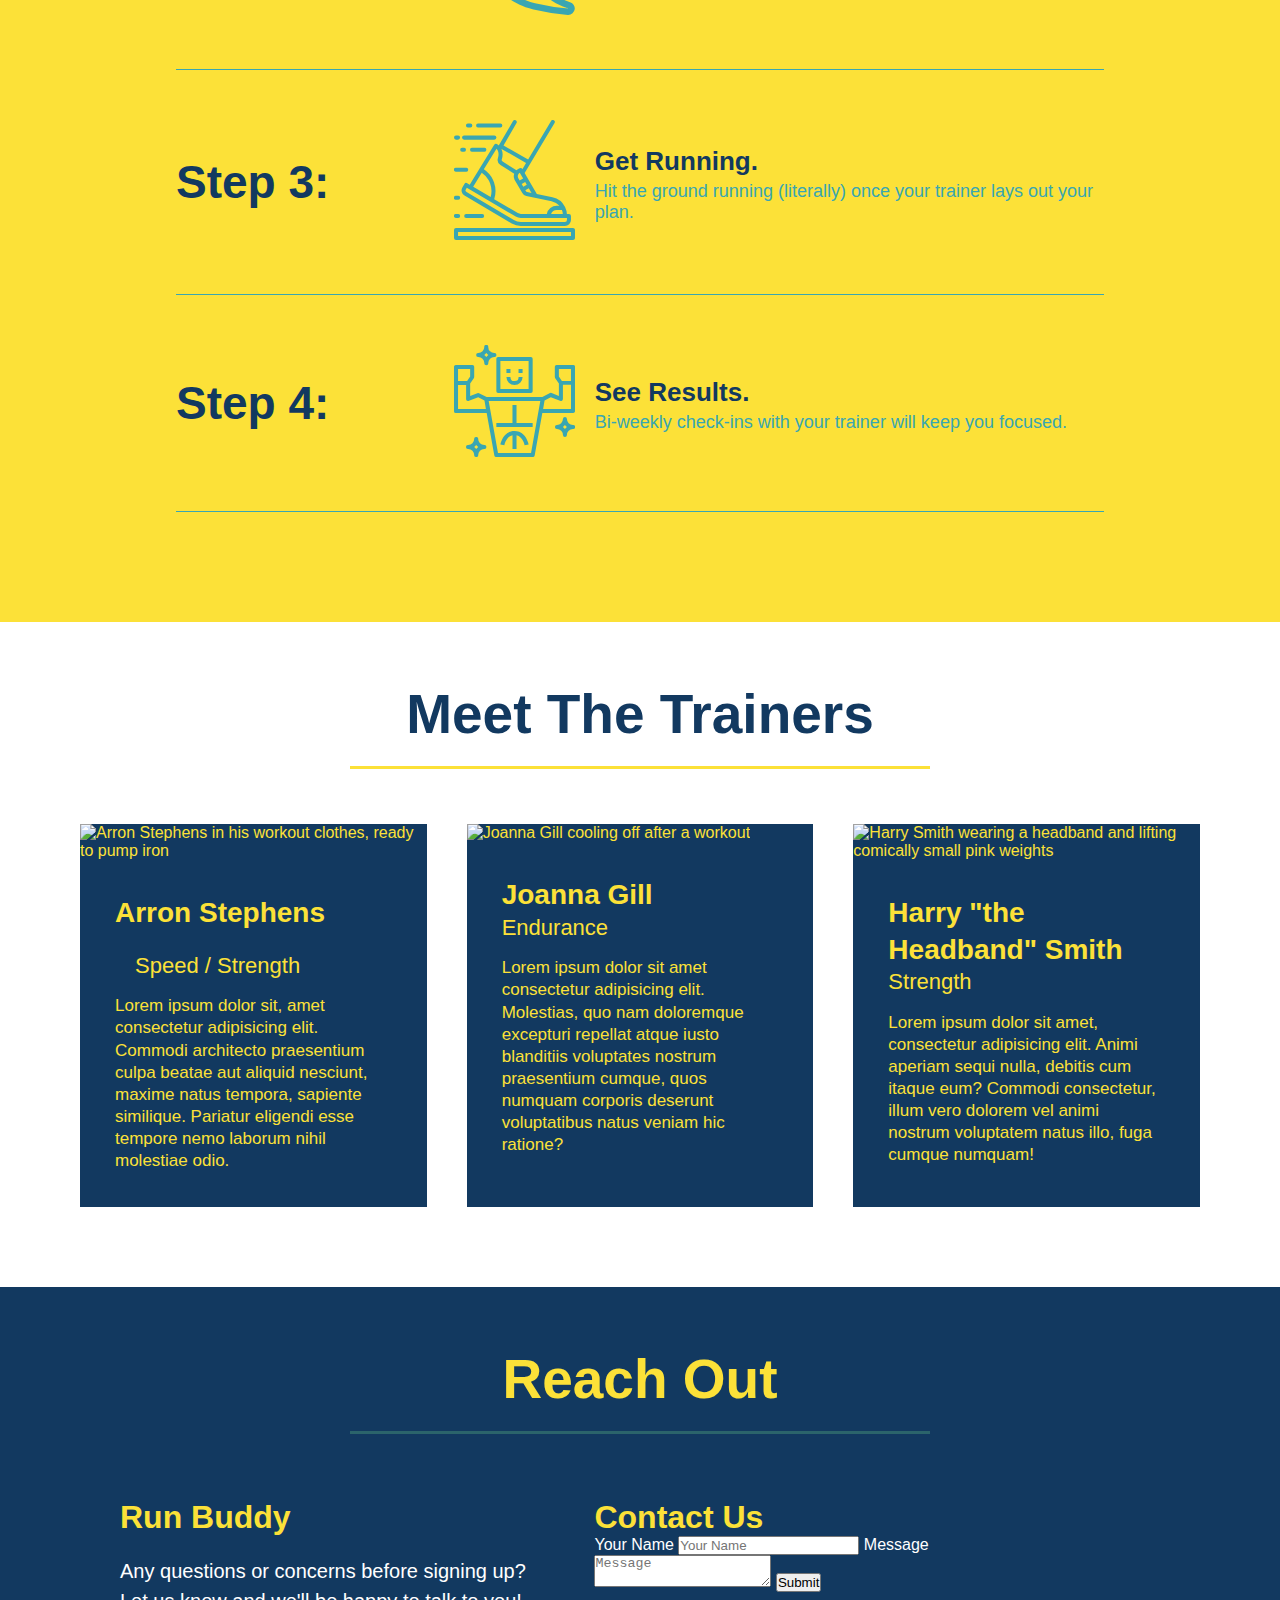
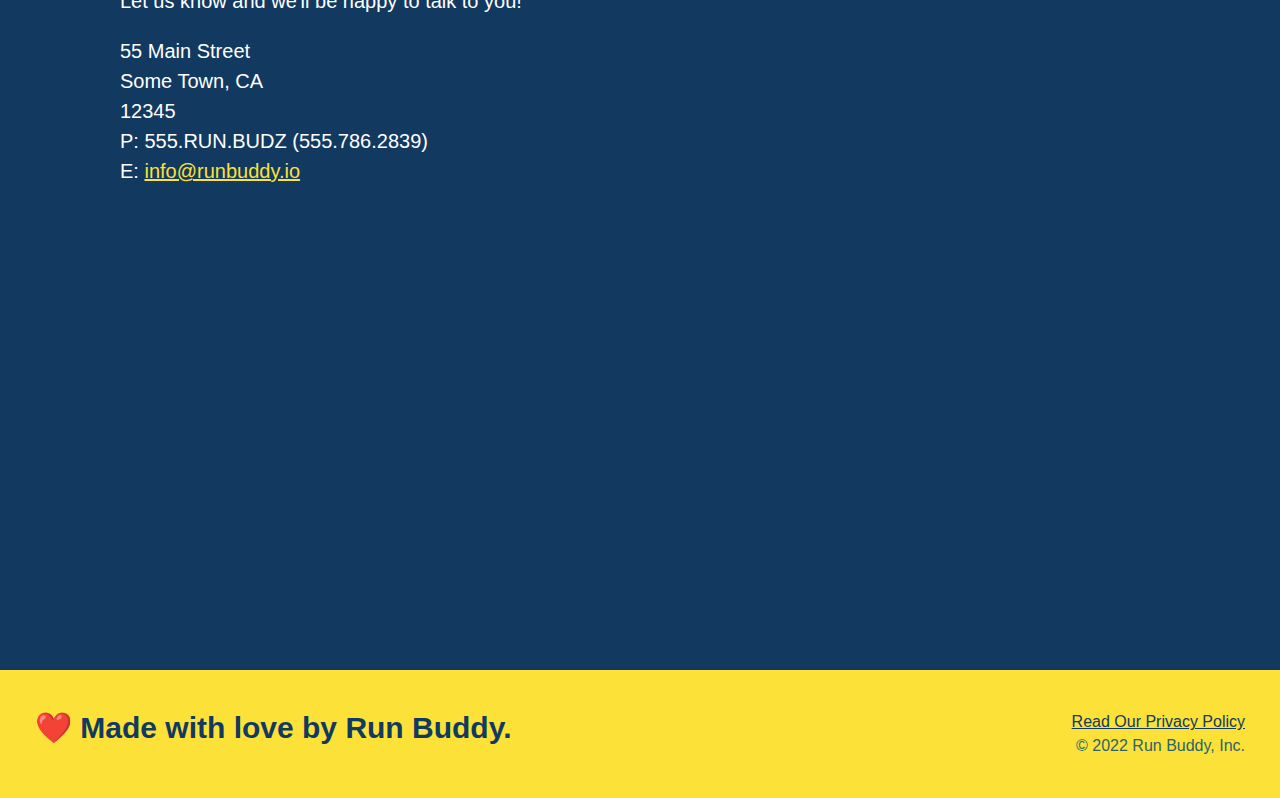
==== commit 4f084985: "Added flexbox properties to the Trainers and created a new CARD layout for them." ====
--- a/index.html
+++ b/index.html
@@ -151,52 +151,54 @@
         </section>
 
         <!-- Meet The Trainers section-->
-        <section id="your-trainers" class="trainers">
+        <section id="your-trainers">
             <div class="flex-row">
                 <h2 class="section-title primary-border">Meet The Trainers</h2>
             </div>
-            <article class="trainer">
-                <img
-                    src="./assets/images/trainer-1.jpg"
-                    alt="Arron Stephens in his workout clothes, ready to pump iron"
-                />
-                <div class="trainer-bio text-left">
-                    <h3>Arron Stephens</h3>
-                    <h4>Speed / Strength</h4>
-                    <p>
-                        Lorem ipsum dolor sit, amet consectetur adipisicing elit. Commodi architecto praesentium culpa
-                        beatae aut aliquid nesciunt, maxime natus tempora, sapiente similique. Pariatur eligendi esse
-                        tempore nemo laborum nihil molestiae odio.
-                    </p>
-                </div>
-            </article>
-            <article class="trainer">
-                <div class="trainer-bio text-right">
-                    <h3>Joanna Gill</h3>
-                    <h4>Endurance</h4>
-                    <p>
-                        Lorem ipsum dolor sit amet consectetur adipisicing elit. Molestias, quo nam doloremque excepturi
-                        repellat atque iusto blanditiis voluptates nostrum praesentium cumque, quos numquam corporis
-                        deserunt voluptatibus natus veniam hic ratione?
-                    </p>
-                </div>
-                <img src="./assets/images/trainer-2.jpg" alt="Joanna Gill cooling off after a workout" />
-            </article>
-            <article class="trainer">
-                <img
-                    src="./assets/images/trainer-3.jpg"
-                    alt="Harry Smith wearing a headband and lifting comically small pink weights"
-                />
-                <div class="trainer-bio text-left">
-                    <h3>Harry "the Headband" Smith</h3>
-                    <h4>Strength</h4>
-                    <p>
-                        Lorem ipsum dolor sit amet, consectetur adipisicing elit. Animi aperiam sequi nulla, debitis cum
-                        itaque eum? Commodi consectetur, illum vero dolorem vel animi nostrum voluptatem natus illo,
-                        fuga cumque numquam!
-                    </p>
-                </div>
-            </article>
+            <div class="trainers">
+                <article class="trainer">
+                    <img
+                        src="./assets/images/trainer-1.jpg"
+                        alt="Arron Stephens in his workout clothes, ready to pump iron"
+                    />
+                    <div class="trainer-bio">
+                        <h3 class="trainer-name">Arron Stephens</h3>
+                        <h4 class="trainer role">Speed / Strength</h4>
+                        <p>
+                            Lorem ipsum dolor sit, amet consectetur adipisicing elit. Commodi architecto praesentium
+                            culpa beatae aut aliquid nesciunt, maxime natus tempora, sapiente similique. Pariatur
+                            eligendi esse tempore nemo laborum nihil molestiae odio.
+                        </p>
+                    </div>
+                </article>
+                <article class="trainer">
+                    <img src="./assets/images/trainer-2.jpg" alt="Joanna Gill cooling off after a workout" />
+                    <div class="trainer-bio">
+                        <h3 class="trainer-name">Joanna Gill</h3>
+                        <h4 class="trainer-role">Endurance</h4>
+                        <p>
+                            Lorem ipsum dolor sit amet consectetur adipisicing elit. Molestias, quo nam doloremque
+                            excepturi repellat atque iusto blanditiis voluptates nostrum praesentium cumque, quos
+                            numquam corporis deserunt voluptatibus natus veniam hic ratione?
+                        </p>
+                    </div>
+                </article>
+                <article class="trainer">
+                    <img
+                        src="./assets/images/trainer-3.jpg"
+                        alt="Harry Smith wearing a headband and lifting comically small pink weights"
+                    />
+                    <div class="trainer-bio">
+                        <h3 class="trainer-name">Harry "the Headband" Smith</h3>
+                        <h4 class="trainer-role">Strength</h4>
+                        <p>
+                            Lorem ipsum dolor sit amet, consectetur adipisicing elit. Animi aperiam sequi nulla, debitis
+                            cum itaque eum? Commodi consectetur, illum vero dolorem vel animi nostrum voluptatem natus
+                            illo, fuga cumque numquam!
+                        </p>
+                    </div>
+                </article>
+            </div>
         </section>
 
         <!-- Reach Out section-->
--- a/assets/css/style.css
+++ b/assets/css/style.css
@@ -222,25 +222,28 @@
     font-size: 18px;
 }
 .trainers {
+    width: 100%;
+    margin: 0 auto;
+    display: flex;
+    flex-wrap: wrap;
+    justify-content: space-around;
 }
 
 .trainer {
-    width: 900px;
-    margin: 0 auto 30px auto;
+    margin: 20px;
+    flex: 1;
     background: #123960;
     color: #fce138;
-    overflow: auto;
 }
 
 .trainer img {
-    width: 35%;
-    float: left;
+    width: 100%;
 }
 
 .trainer-bio {
     padding: 35px;
-    float: left;
-    width: 65%;
+
+    line-height: 1.3;
 }
 
 .text-left {
@@ -256,19 +259,17 @@
 }
 
 .trainer-bio h3 {
-    font-size: 32px;
-    margin-bottom: 8px;
+    font-size: 28px;
 }
 
 .trainer-bio h4 {
     font-weight: lighter;
-    font-size: 26px;
-    margin-bottom: 25px;
+    font-size: 22px;
+    margin-bottom: 15px;
 }
 
 .trainer-bio p {
     font-size: 17px;
-    line-height: 1.3;
 }
 
 /* Reach Out Styles Start */
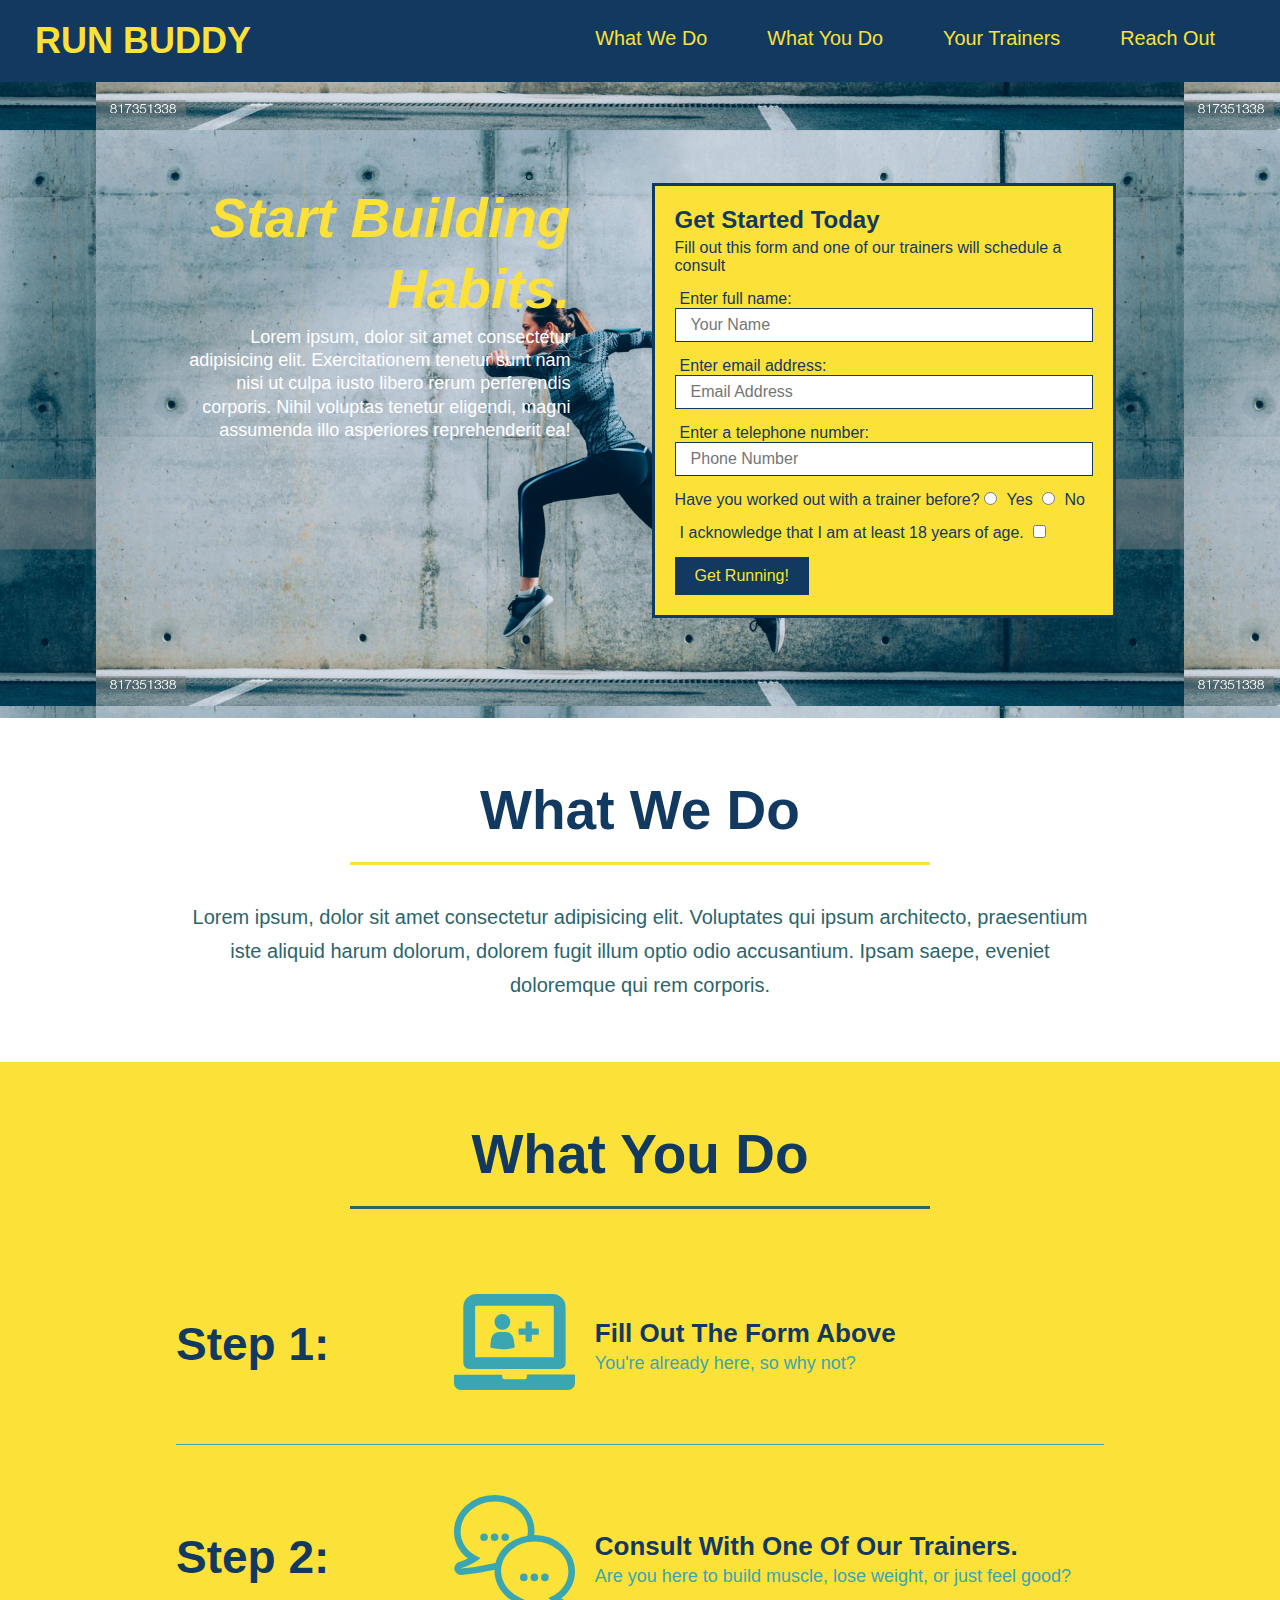
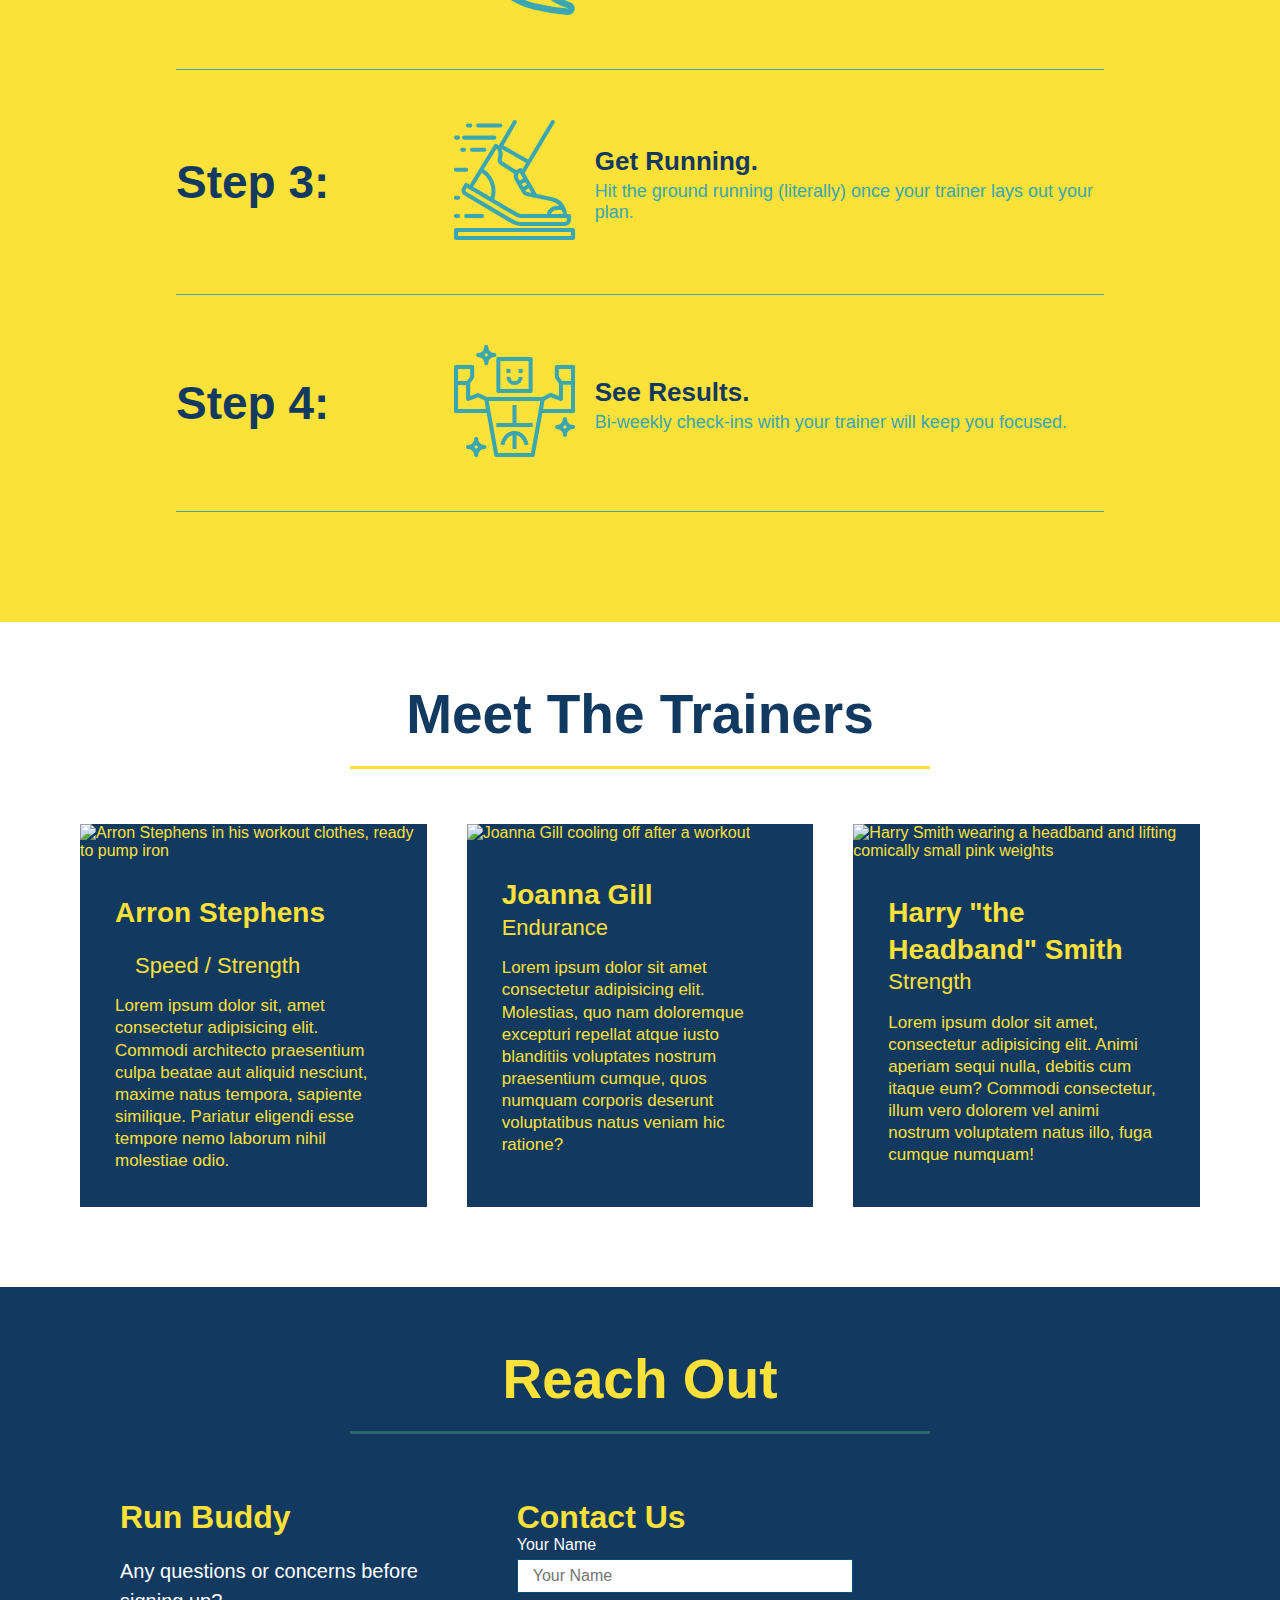
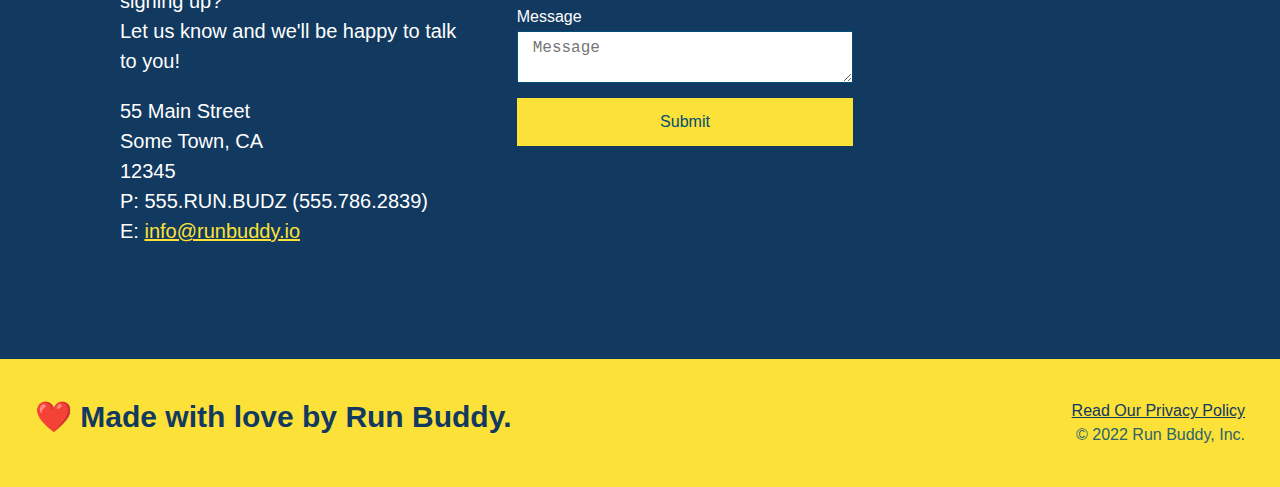
==== commit f06a0b02: "Finished adjusting contact info and contact form with the new flex box properties. Adjusted CSS prop" ====
--- a/index.html
+++ b/index.html
@@ -207,44 +207,44 @@
                 <h2 class="section-title secondary-border">Reach Out</h2>
             </div>
             <!-- "the contact container" -->
-            <div class="contact-info">
-                <div>
-                    <h3>Run Buddy</h3>
-                    <p>
-                        Any questions or concerns before signing up?
-                        <br />
-                        Let us know and we'll be happy to talk to you!
-                    </p>
-                    <address>
-                        55 Main Street <br />
-                        Some Town, CA <br />
-                        12345 <br />
-                        P: 555.RUN.BUDZ (555.786.2839) <br />
-                        E: <a href="mailto:info@runbuddy.io">info@runbuddy.io</a>
-                    </address>
-                </div>
-                <div class="contact-form">
-                    <h3>Contact Us</h3>
-                    <form>
-                        <label for="contact-name">Your Name</label>
-                        <input type="text" id="contact-name" placeholder="Your Name" />
-
-                        <label for="contact-message">Message</label>
-                        <textarea id="contact-message" placeholder="Message"></textarea>
-
-                        <button type="submit">Submit</button>
-                    </form>
-                </div>
-                <iframe
-                    src="https://www.google.com/maps/embed?pb=!1m18!1m12!1m3!1d24275.881133941104!2d-112.03748421389162!3d40.48665391469969!2m3!1f0!2f0!3f0!3m2!1i1024!2i768!4f13.1!3m3!1m2!1s0x8752849ed51f7469%3A0xd44db5bf2d628408!2sBlackridge%20Reservoir!5e0!3m2!1sen!2sus!4v1660456717289!5m2!1sen!2sus"
-                    width="400"
-                    height="400"
-                    style="border: 0"
-                    allowfullscreen=""
-                    loading="lazy"
-                    referrerpolicy="no-referrer-when-downgrade"
-                ></iframe>
-            </div>
+                <div class="contact-info">
+                    <div>
+                        <h3>Run Buddy</h3>
+                        <p>
+                            Any questions or concerns before signing up?
+                            <br />
+                            Let us know and we'll be happy to talk to you!
+                        </p>
+                        <address>
+                            55 Main Street <br />
+                            Some Town, CA <br />
+                            12345 <br />
+                            P: 555.RUN.BUDZ (555.786.2839) <br />
+                            E: <a href="mailto:info@runbuddy.io">info@runbuddy.io</a>
+                        </address>
+                    </div>
+                    <div class="contact-form">
+                        <h3>Contact Us</h3>
+                        <form>
+                            <label for="contact-name">Your Name</label>
+                            <input type="text" id="contact-name" placeholder="Your Name" />
+
+                            <label for="contact-message">Message</label>
+                            <textarea id="contact-message" placeholder="Message"></textarea>
+
+                            <button type="submit">Submit</button>
+                        </form>
+                    </div>
+                    <iframe
+                        src="https://www.google.com/maps/embed?pb=!1m18!1m12!1m3!1d24275.881133941104!2d-112.03748421389162!3d40.48665391469969!2m3!1f0!2f0!3f0!3m2!1i1024!2i768!4f13.1!3m3!1m2!1s0x8752849ed51f7469%3A0xd44db5bf2d628408!2sBlackridge%20Reservoir!5e0!3m2!1sen!2sus!4v1660456717289!5m2!1sen!2sus"
+                        width="400"
+                        height="400"
+                        style="border: 0"
+                        allowfullscreen=""
+                        loading="lazy"
+                        referrerpolicy="no-referrer-when-downgrade"
+                    ></iframe>
+                </div>
         </section>
 
         <!-- Footer -->
--- a/assets/css/style.css
+++ b/assets/css/style.css
@@ -281,9 +281,20 @@
     color: #fce138;
 }
 
+.contact-info {
+    display: flex;
+    justify-content: space-between;
+    flex-wrap: wrap;
+}
+
 .contact-info iframe {
     width: 400px;
     height: 400px;
+}
+
+.contact-info > * {
+    flex: 1;
+    margin: 15px;
 }
 
 .contact-info div {
@@ -311,4 +322,26 @@
 .contact-info a {
     color: #fce138;
 }
+
+.contact-form input,
+.contact-form textarea {
+    border: 1px solid #024e76;
+    display: block;
+    padding: 7px 15px;
+    font-size: 16px;
+    color: #024e76;
+    width: 100%;
+    margin-bottom: 15px;
+    margin-top: 5px;
+}
+
+.contact-form button {
+    width: 100%;
+    border: none;
+    background: #fce138;
+    color: #024e76;
+    text-align: center;
+    padding: 15px 0;
+    font-size: 16px;
+}
 /* Reach Out Styles End */
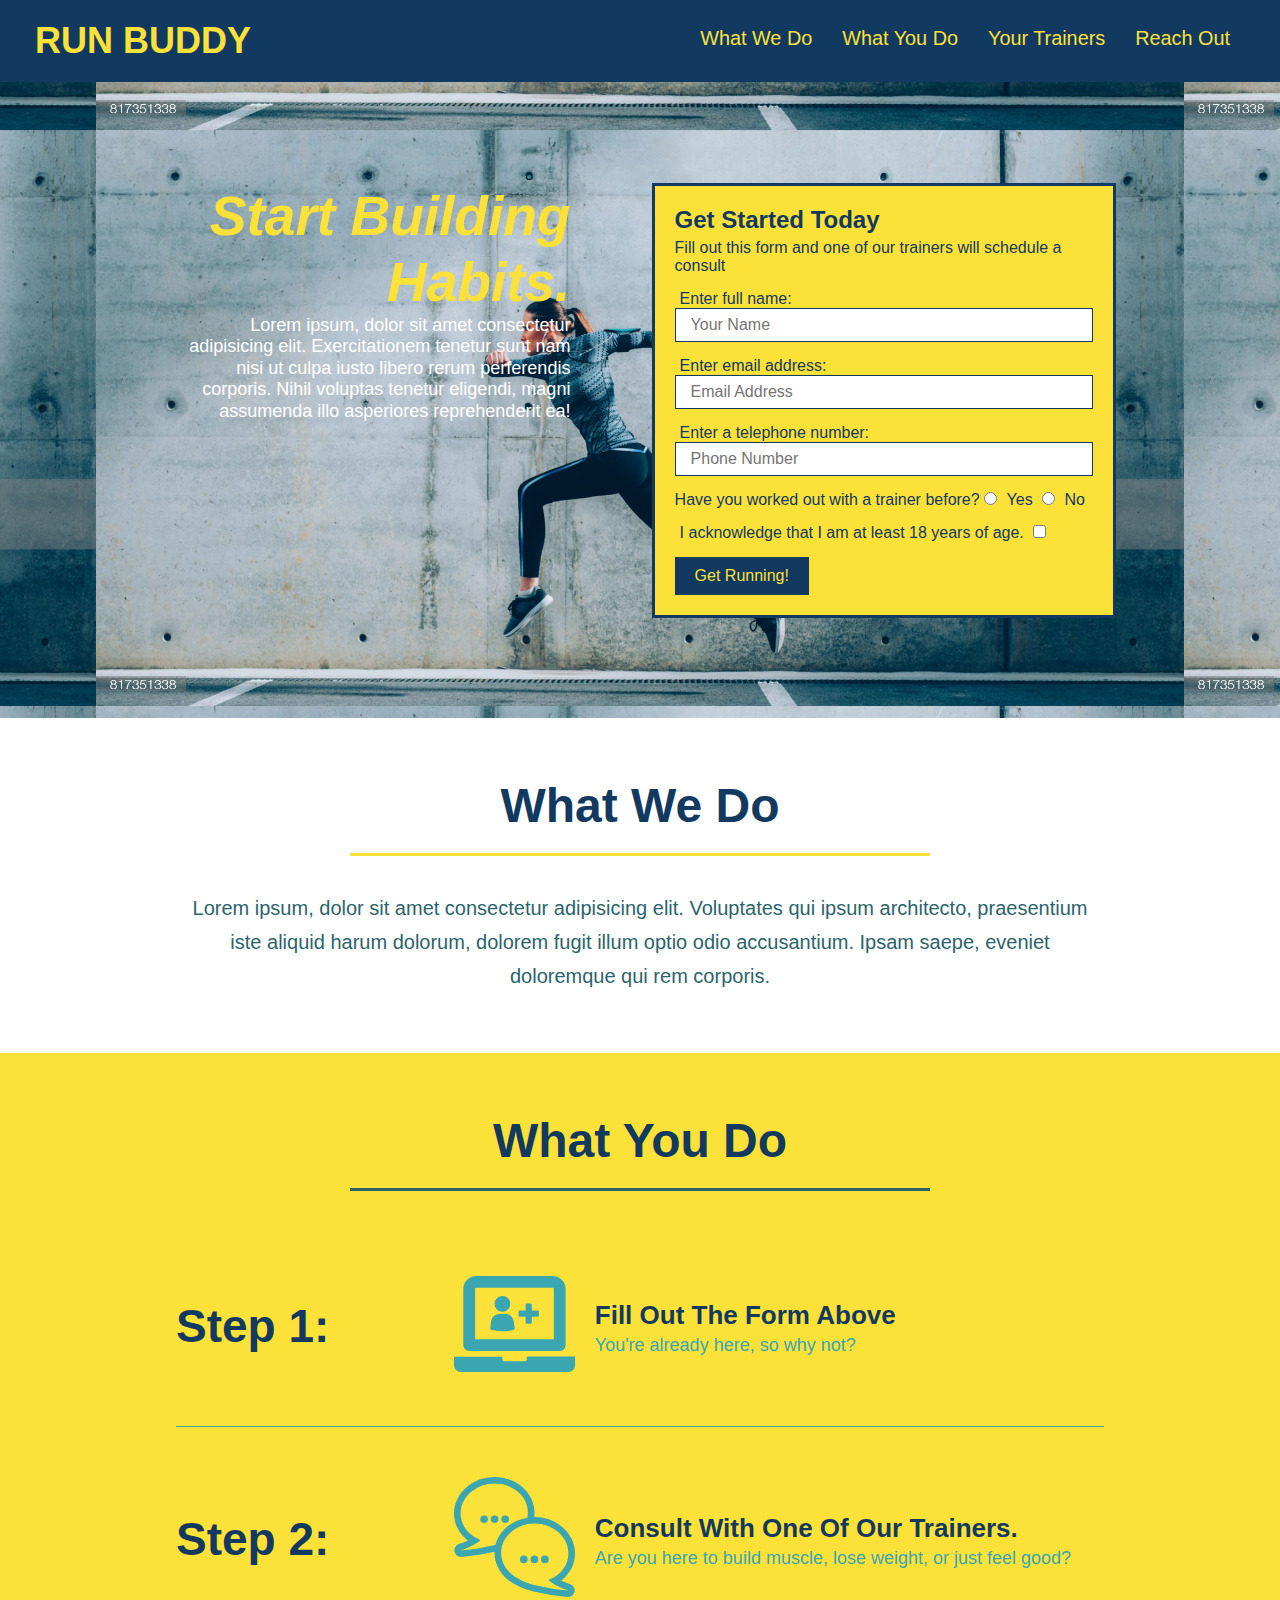
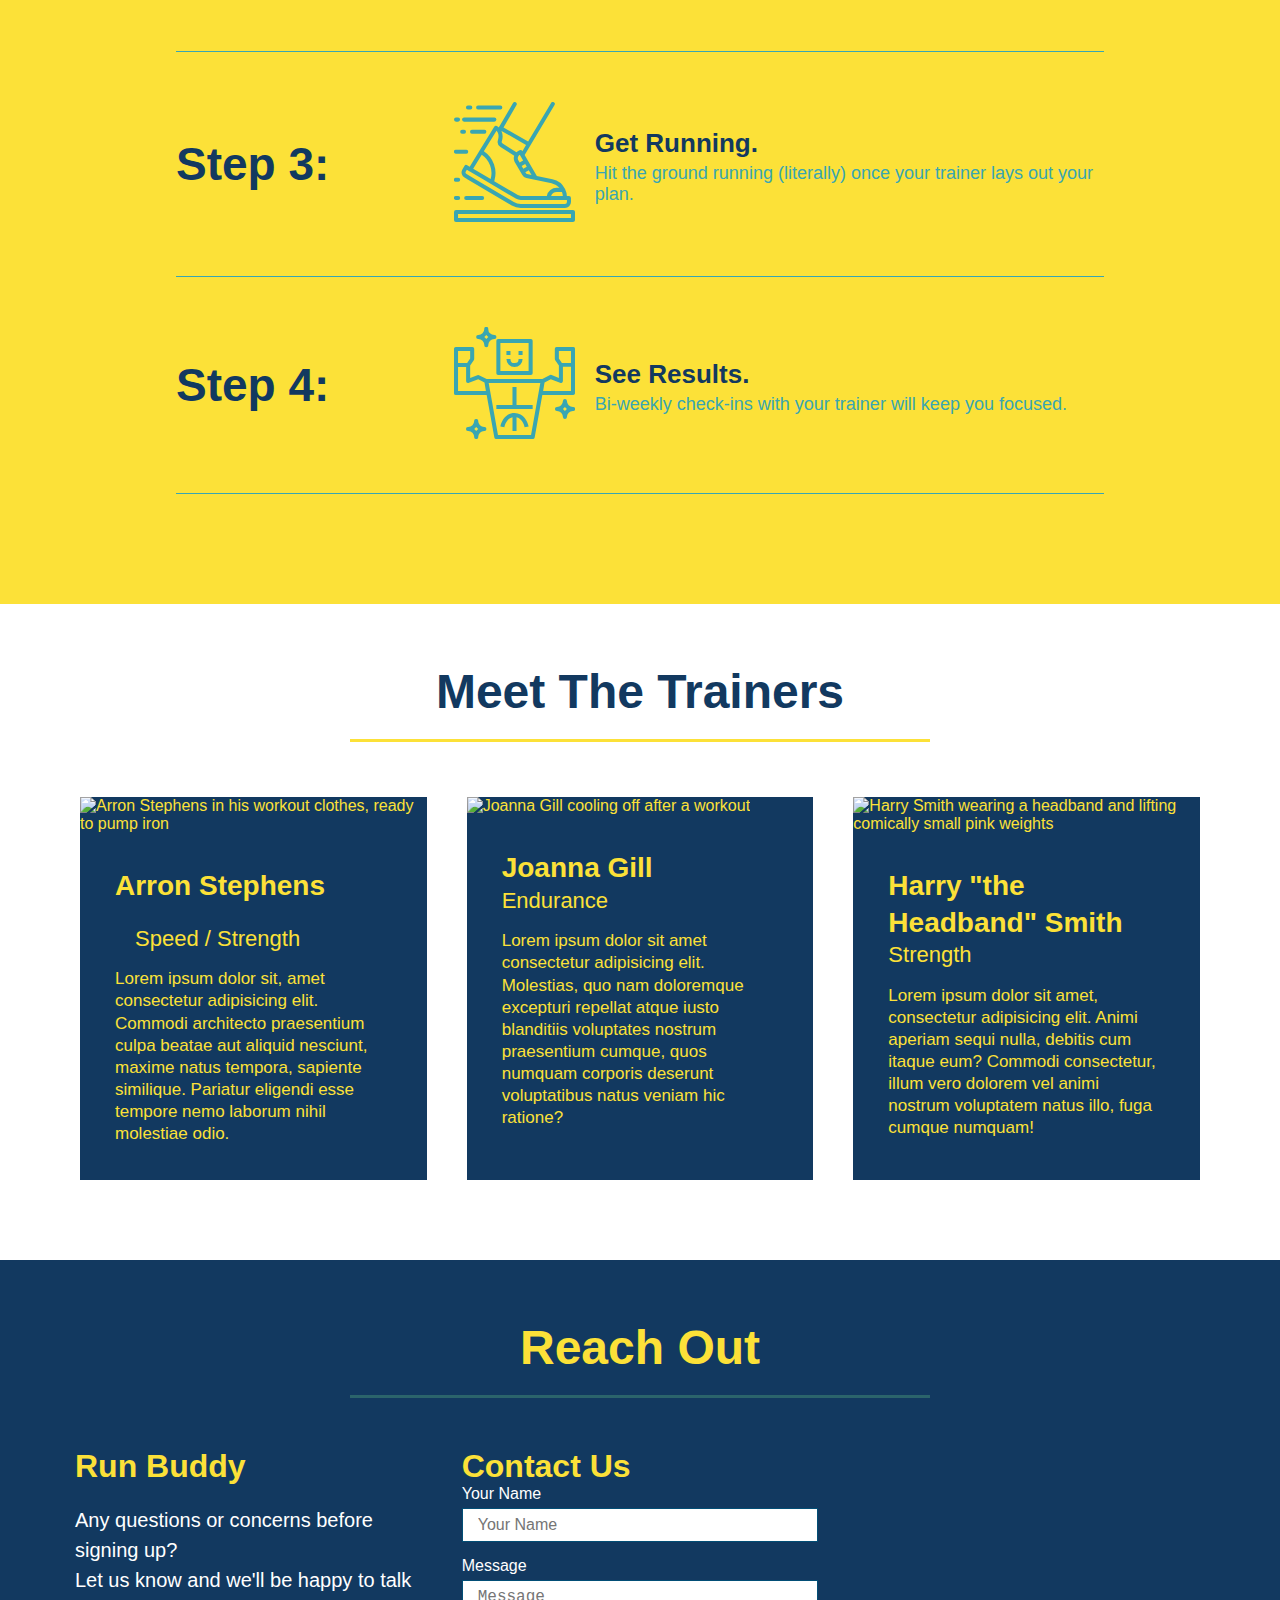
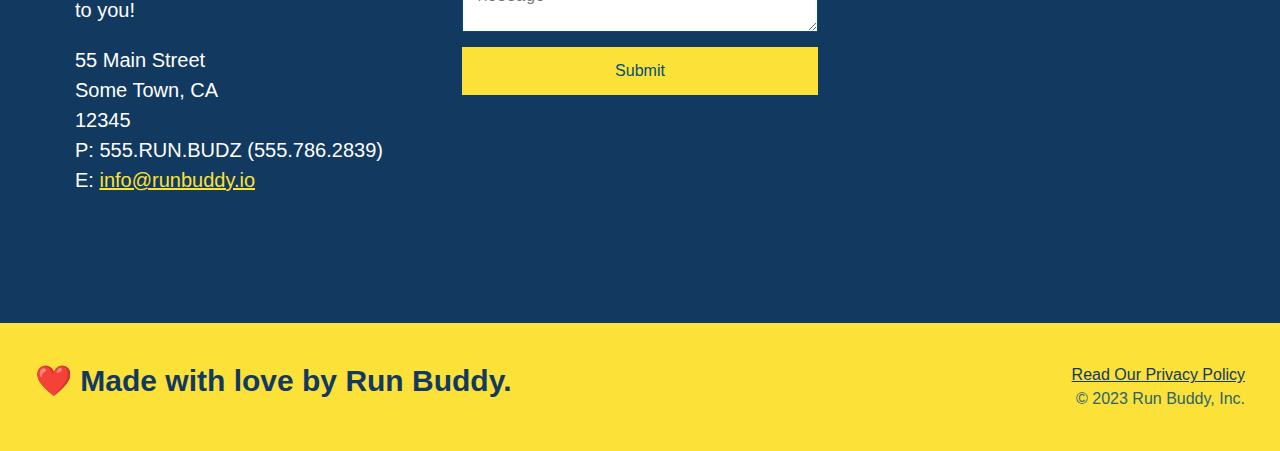
==== commit f4f02d22: "Added first implementation of media queries." ====
--- a/index.html
+++ b/index.html
@@ -2,7 +2,7 @@
 <html lang="en">
     <head>
         <link rel="stylesheet" href="./assets/css/style.css" />
-        <meta charset="UTF-8" />
+        <meta name="viewport" charset="UTF-8" content="width=device-width, initial-scale=1.0" />
         <title>Run Buddy</title>
     </head>
     <body>
@@ -207,44 +207,44 @@
                 <h2 class="section-title secondary-border">Reach Out</h2>
             </div>
             <!-- "the contact container" -->
-                <div class="contact-info">
-                    <div>
-                        <h3>Run Buddy</h3>
-                        <p>
-                            Any questions or concerns before signing up?
-                            <br />
-                            Let us know and we'll be happy to talk to you!
-                        </p>
-                        <address>
-                            55 Main Street <br />
-                            Some Town, CA <br />
-                            12345 <br />
-                            P: 555.RUN.BUDZ (555.786.2839) <br />
-                            E: <a href="mailto:info@runbuddy.io">info@runbuddy.io</a>
-                        </address>
-                    </div>
-                    <div class="contact-form">
-                        <h3>Contact Us</h3>
-                        <form>
-                            <label for="contact-name">Your Name</label>
-                            <input type="text" id="contact-name" placeholder="Your Name" />
-
-                            <label for="contact-message">Message</label>
-                            <textarea id="contact-message" placeholder="Message"></textarea>
-
-                            <button type="submit">Submit</button>
-                        </form>
-                    </div>
-                    <iframe
-                        src="https://www.google.com/maps/embed?pb=!1m18!1m12!1m3!1d24275.881133941104!2d-112.03748421389162!3d40.48665391469969!2m3!1f0!2f0!3f0!3m2!1i1024!2i768!4f13.1!3m3!1m2!1s0x8752849ed51f7469%3A0xd44db5bf2d628408!2sBlackridge%20Reservoir!5e0!3m2!1sen!2sus!4v1660456717289!5m2!1sen!2sus"
-                        width="400"
-                        height="400"
-                        style="border: 0"
-                        allowfullscreen=""
-                        loading="lazy"
-                        referrerpolicy="no-referrer-when-downgrade"
-                    ></iframe>
-                </div>
+            <div class="contact-info">
+                <div>
+                    <h3>Run Buddy</h3>
+                    <p>
+                        Any questions or concerns before signing up?
+                        <br />
+                        Let us know and we'll be happy to talk to you!
+                    </p>
+                    <address>
+                        55 Main Street <br />
+                        Some Town, CA <br />
+                        12345 <br />
+                        P: 555.RUN.BUDZ (555.786.2839) <br />
+                        E: <a href="mailto:info@runbuddy.io">info@runbuddy.io</a>
+                    </address>
+                </div>
+                <div class="contact-form">
+                    <h3>Contact Us</h3>
+                    <form>
+                        <label for="contact-name">Your Name</label>
+                        <input type="text" id="contact-name" placeholder="Your Name" />
+
+                        <label for="contact-message">Message</label>
+                        <textarea id="contact-message" placeholder="Message"></textarea>
+
+                        <button type="submit">Submit</button>
+                    </form>
+                </div>
+                <iframe
+                    src="https://www.google.com/maps/embed?pb=!1m18!1m12!1m3!1d24275.881133941104!2d-112.03748421389162!3d40.48665391469969!2m3!1f0!2f0!3f0!3m2!1i1024!2i768!4f13.1!3m3!1m2!1s0x8752849ed51f7469%3A0xd44db5bf2d628408!2sBlackridge%20Reservoir!5e0!3m2!1sen!2sus!4v1660456717289!5m2!1sen!2sus"
+                    width="400"
+                    height="400"
+                    style="border: 0"
+                    allowfullscreen=""
+                    loading="lazy"
+                    referrerpolicy="no-referrer-when-downgrade"
+                ></iframe>
+            </div>
         </section>
 
         <!-- Footer -->
@@ -252,7 +252,7 @@
             <h2>❤️ Made with love by Run Buddy.</h2>
             <div>
                 <a href="./privacy-policy.html">Read Our Privacy Policy</a><br />
-                &copy; 2022 Run Buddy, Inc.
+                &copy; 2023 Run Buddy, Inc.
             </div>
         </footer>
     </body>
--- a/assets/css/style.css
+++ b/assets/css/style.css
@@ -44,7 +44,7 @@
 }
 
 header nav ul li a {
-    margin: 0 30px;
+    margin: 10px 15px;
     font-weight: lighter;
     font-size: 1.55vw;
 }
@@ -78,7 +78,7 @@
 }
 
 .section-title {
-    font-size: 55px;
+    font-size: 48px;
     color: #123960;
     border-bottom: 3px solid;
     padding-bottom: 20px;
@@ -103,6 +103,7 @@
     display: flex;
     justify-content: center;
     flex-wrap: wrap;
+    align-items: flex-start;
 }
 /* Hero Style End */
 
@@ -112,7 +113,7 @@
     margin: 3.5%;
     color: #fff;
     font-size: 18px;
-    line-height: 1.3;
+    line-height: 1.2;
 }
 
 .hero-cta h2 {
@@ -298,11 +299,11 @@
 }
 
 .contact-info div {
-    width: 410px;
+    /* width: 410px;
     display: inline-block;
     vertical-align: top;
     text-align: left;
-    margin: 30px 0 0 60px;
+    margin: 30px 0 0 60px; */
     color: #ffffff;
 }
 
@@ -345,3 +346,27 @@
     font-size: 16px;
 }
 /* Reach Out Styles End */
+
+/* Media Query for Smaller Desktop Screens And Smaller  */
+@media screen and (max-width: 980px) {
+    header h1 a {
+        /* This will be applied on any screen smaller than 980px. */
+        color: tomato;
+    }
+}
+
+/* Media Query for Tablets and Smaller */
+@media screen and (max-width: 768px) {
+    header h1 a {
+        /* This will be applied on any screen smaller than 768px */
+        font-size: 80px;
+    }
+}
+
+/* Media Query for Mobile Phones and Smaller */
+@media screen and (max-width: 575px) {
+    header h1 {
+        /* This will be applied on any screen smaller 575px */
+        font-size: 100px;
+    }
+}
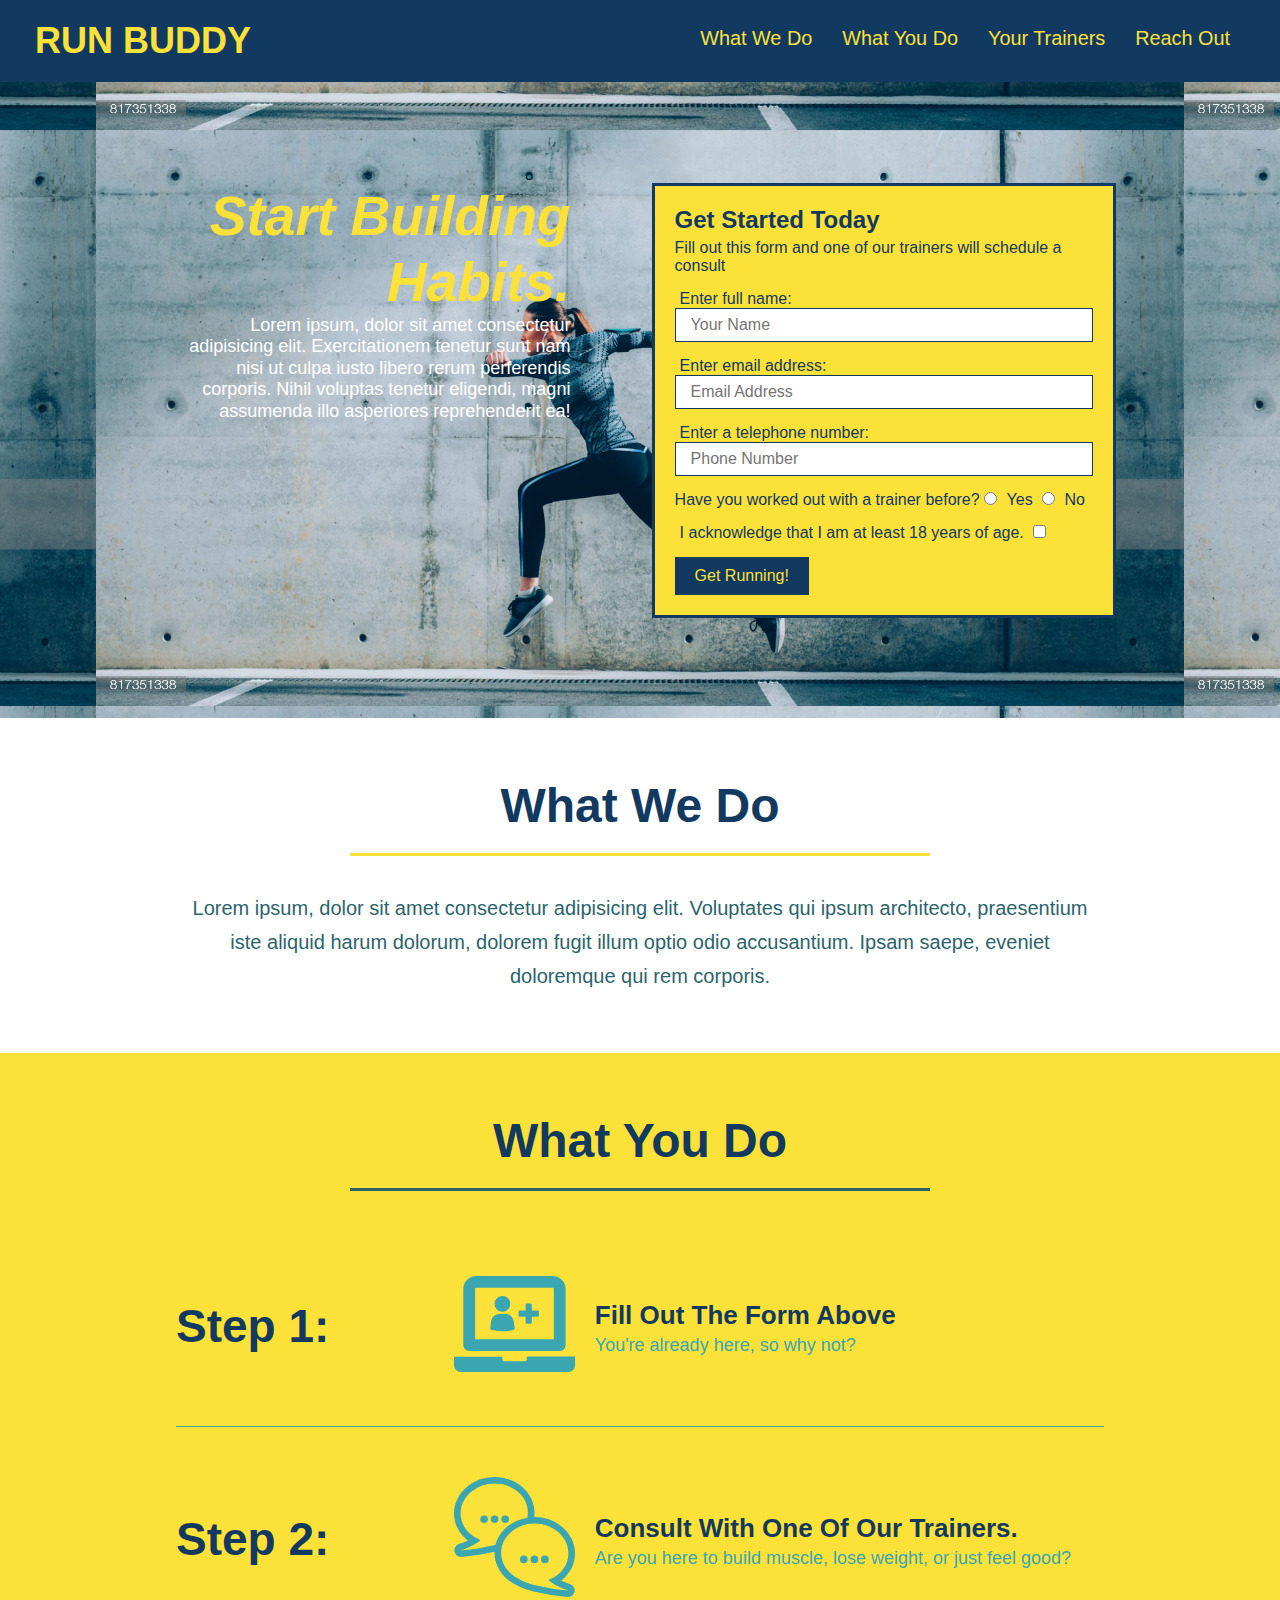
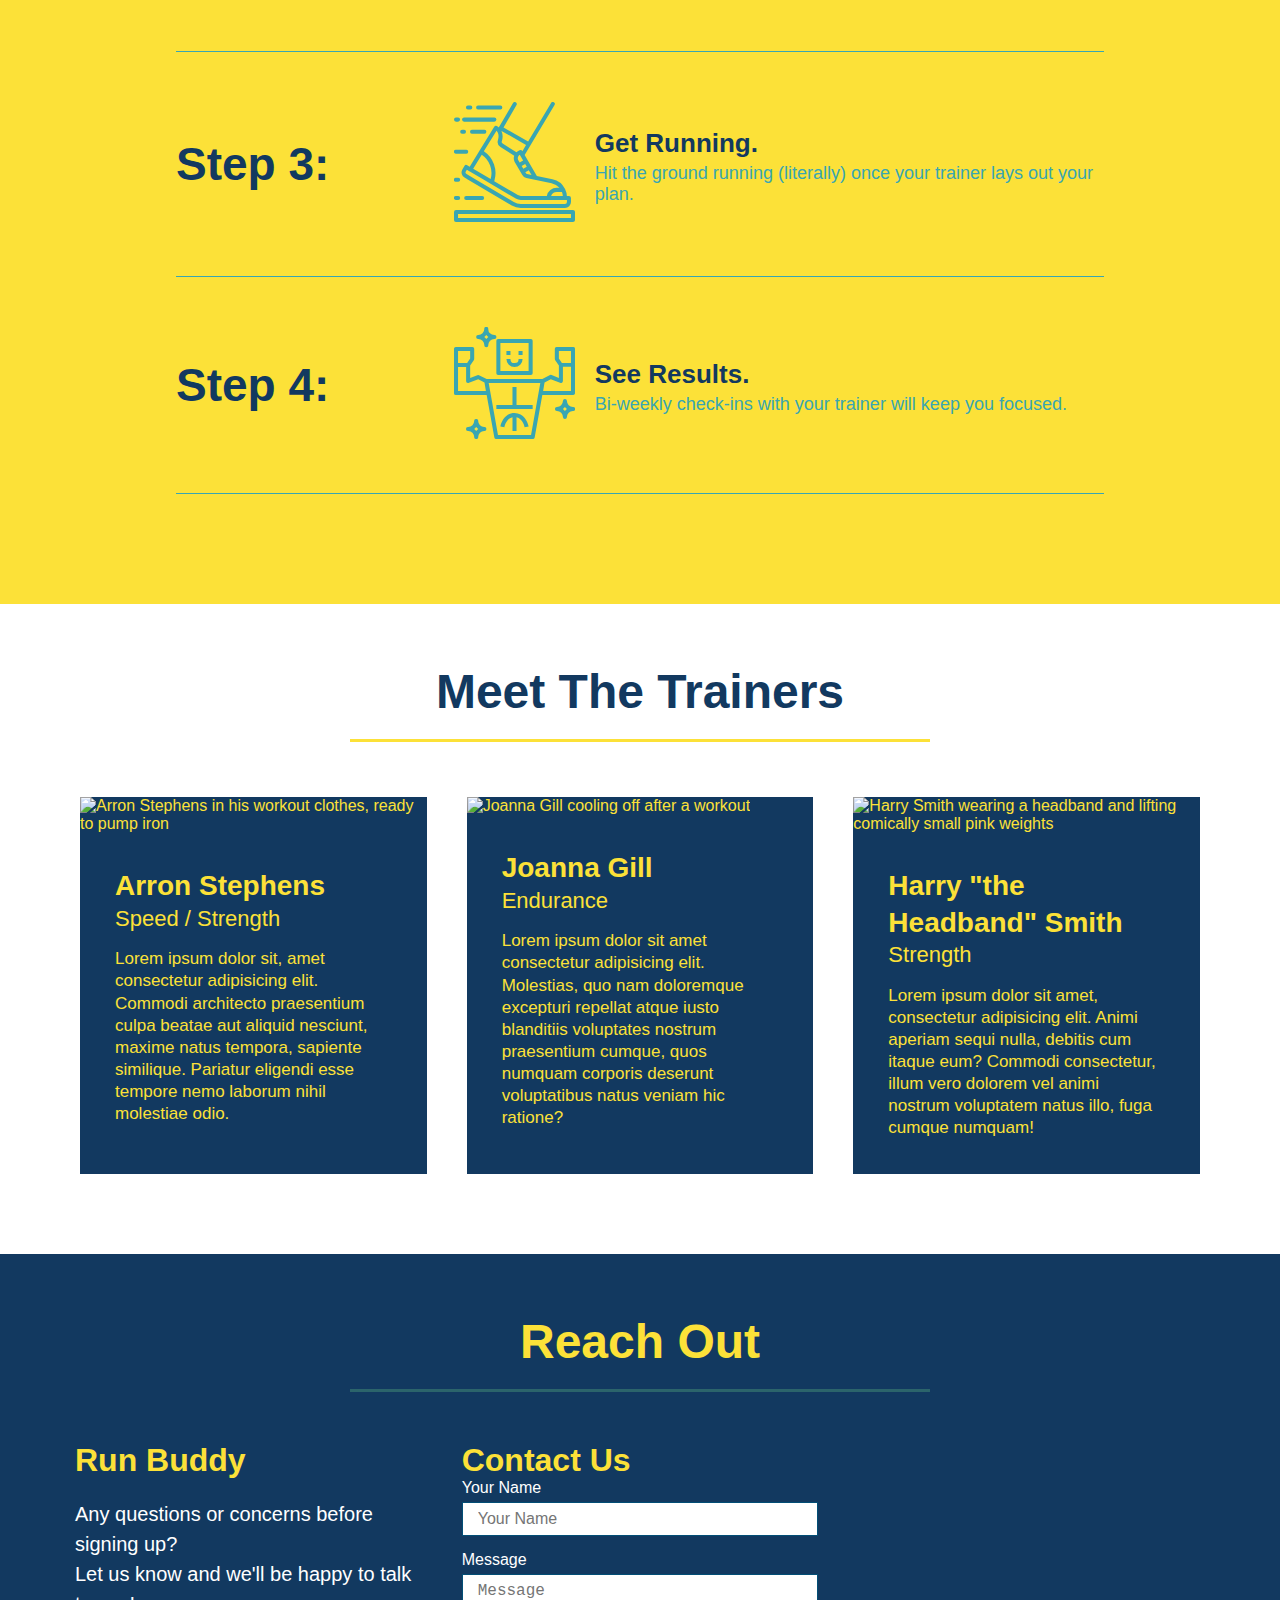
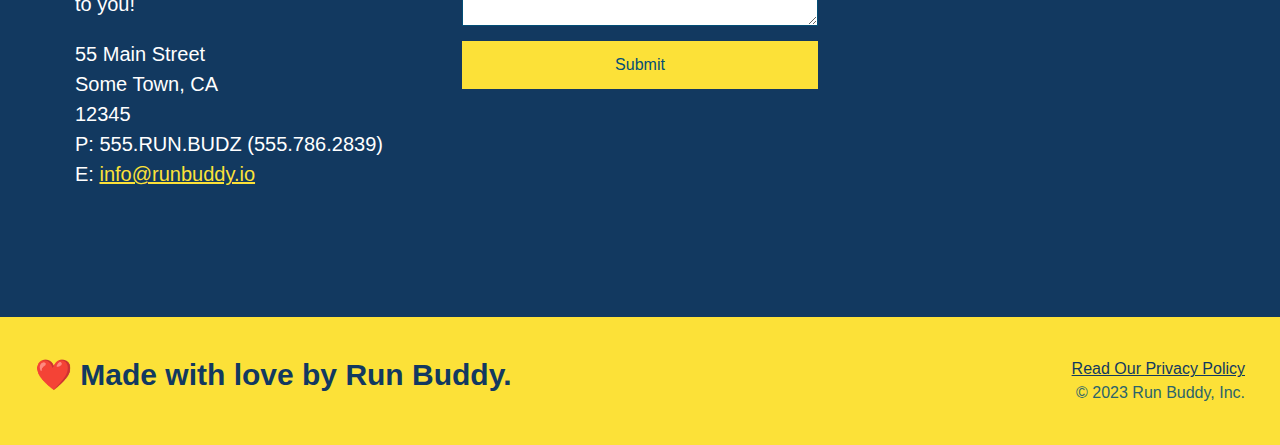
==== commit ee2704bc: "final adjustments to mobile layouts for different sizes." ====
--- a/index.html
+++ b/index.html
@@ -163,7 +163,7 @@
                     />
                     <div class="trainer-bio">
                         <h3 class="trainer-name">Arron Stephens</h3>
-                        <h4 class="trainer role">Speed / Strength</h4>
+                        <h4 class="trainer-role">Speed / Strength</h4>
                         <p>
                             Lorem ipsum dolor sit, amet consectetur adipisicing elit. Commodi architecto praesentium
                             culpa beatae aut aliquid nesciunt, maxime natus tempora, sapiente similique. Pariatur
--- a/assets/css/style.css
+++ b/assets/css/style.css
@@ -349,24 +349,92 @@
 
 /* Media Query for Smaller Desktop Screens And Smaller  */
 @media screen and (max-width: 980px) {
-    header h1 a {
-        /* This will be applied on any screen smaller than 980px. */
-        color: tomato;
-    }
-}
-
+    /* This will be applied on any screen smaller than 980px. */
+    header {
+        padding-bottom: 0;
+        justify-content: center;
+    }
+    header h1 {
+        width: 100%;
+        text-align: center;
+    }
+    header nav ul {
+        margin-top: 20px;
+        width: 100%;
+        justify-content: center;
+    }
+    header nav ul li a {
+        font-size: 20px;
+    }
+    .hero-cta,
+    .hero-form {
+        width: 100%;
+    }
+    .hero-cta {
+        text-align: center;
+    }
+    .section-title {
+        width: 80%;
+    }
+    .trainer {
+        flex: 0 70%;
+    }
+    .contact-info iframe {
+        flex: 1 100%;
+    }
+    footer h2,
+    footer div {
+        text-align: center;
+        width: 100%;
+    }
+}
 /* Media Query for Tablets and Smaller */
 @media screen and (max-width: 768px) {
-    header h1 a {
-        /* This will be applied on any screen smaller than 768px */
-        font-size: 80px;
-    }
-}
-
+    /* This will be applied on any screen smaller than 768px */
+    section {
+        padding: 30px 15px;
+    }
+    .step h3 {
+        flex: 1 100%;
+        text-align: center;
+    }
+    .step-info {
+        flex: 2 100%;
+        text-align: center;
+        justify-content: center;
+    }
+    .step-img {
+        flex: 0 32%;
+        margin-right: 0;
+        margin-top: 15px;
+        margin-bottom: 15px;
+    }
+    .step-text {
+        flex: 100%;
+    }
+}
 /* Media Query for Mobile Phones and Smaller */
 @media screen and (max-width: 575px) {
-    header h1 {
-        /* This will be applied on any screen smaller 575px */
-        font-size: 100px;
-    }
-}
+    /* This will be applied on any screen smaller 575px */
+    .hero-form button {
+        width: 100%;
+    }
+    .section-title {
+        width: 95%;
+    }
+    .intro p {
+        width: 100%;
+    }
+    .trainer {
+        flex: 0 100%;
+    }
+    .contact-info {
+        text-align: center;
+    }
+    .contact-info > * {
+        flex: 0 100%;
+    }
+    .contact-form {
+        order: 3;
+    }
+}
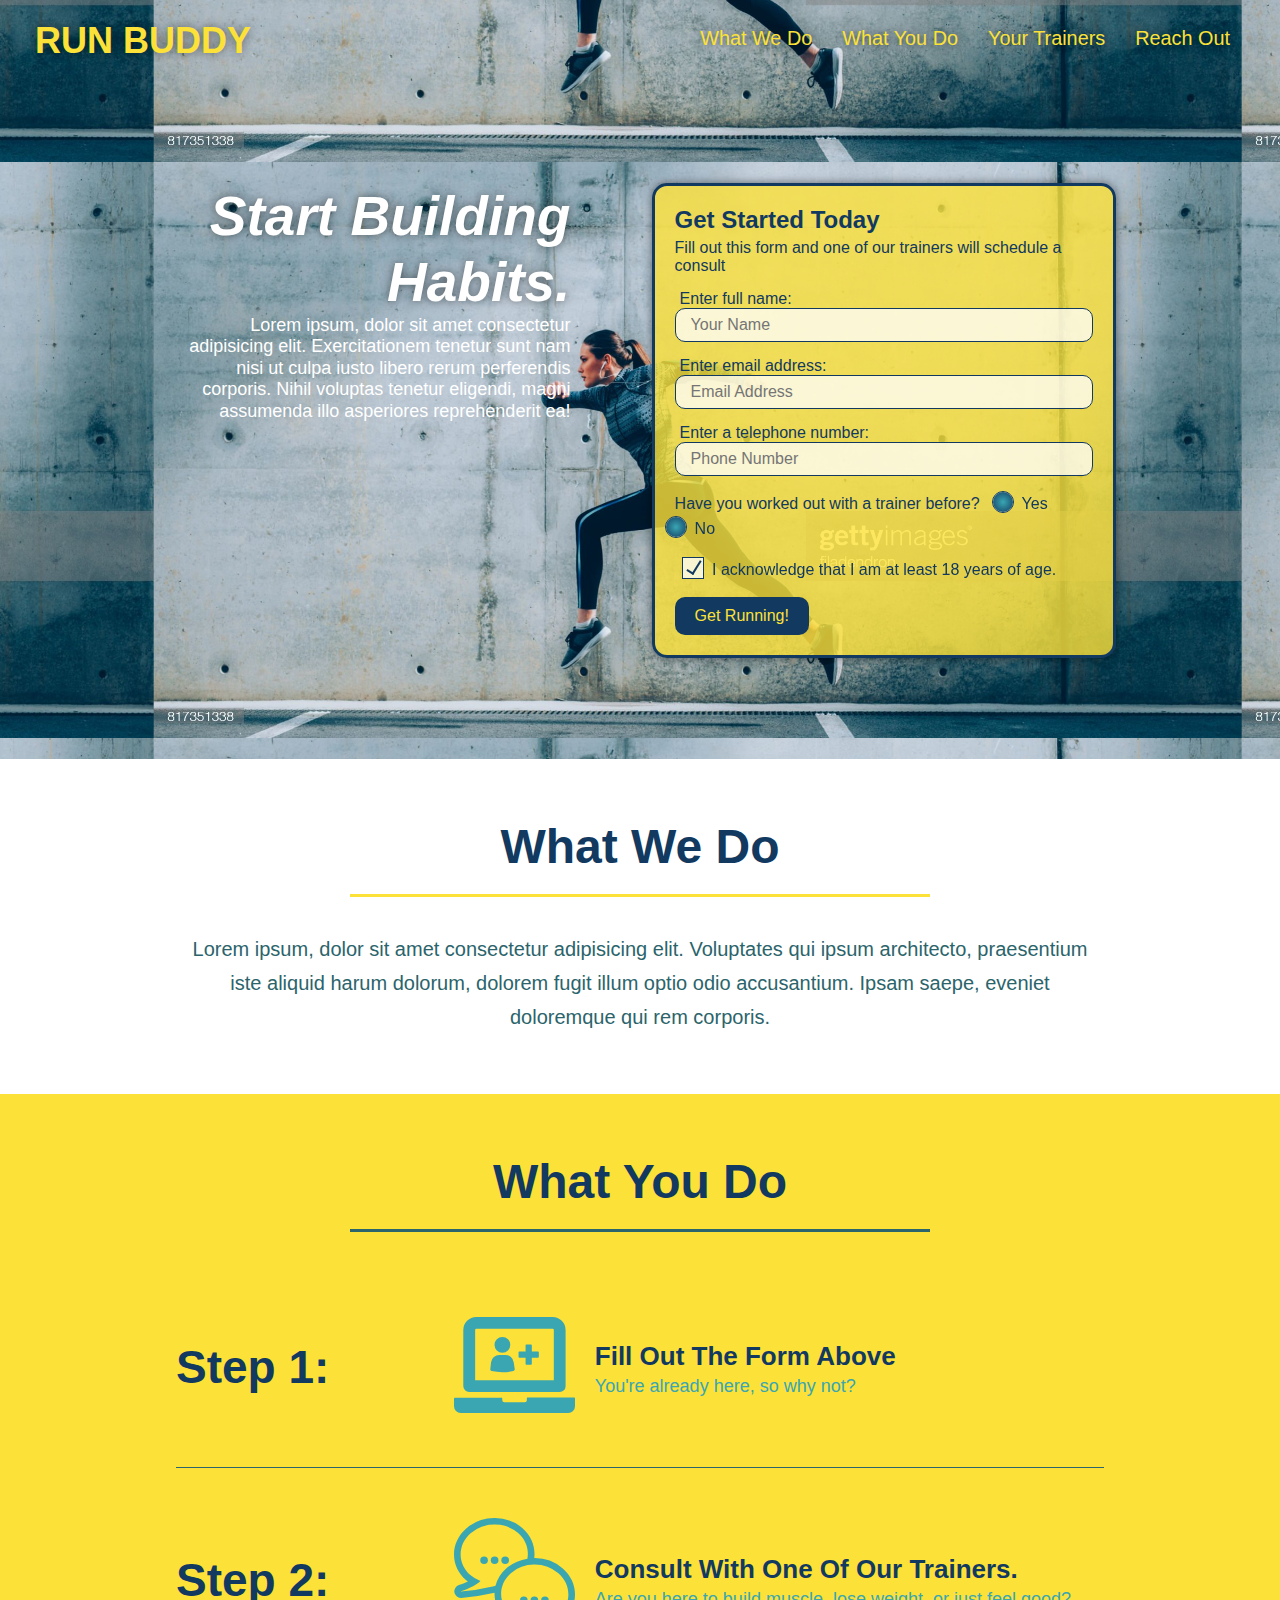
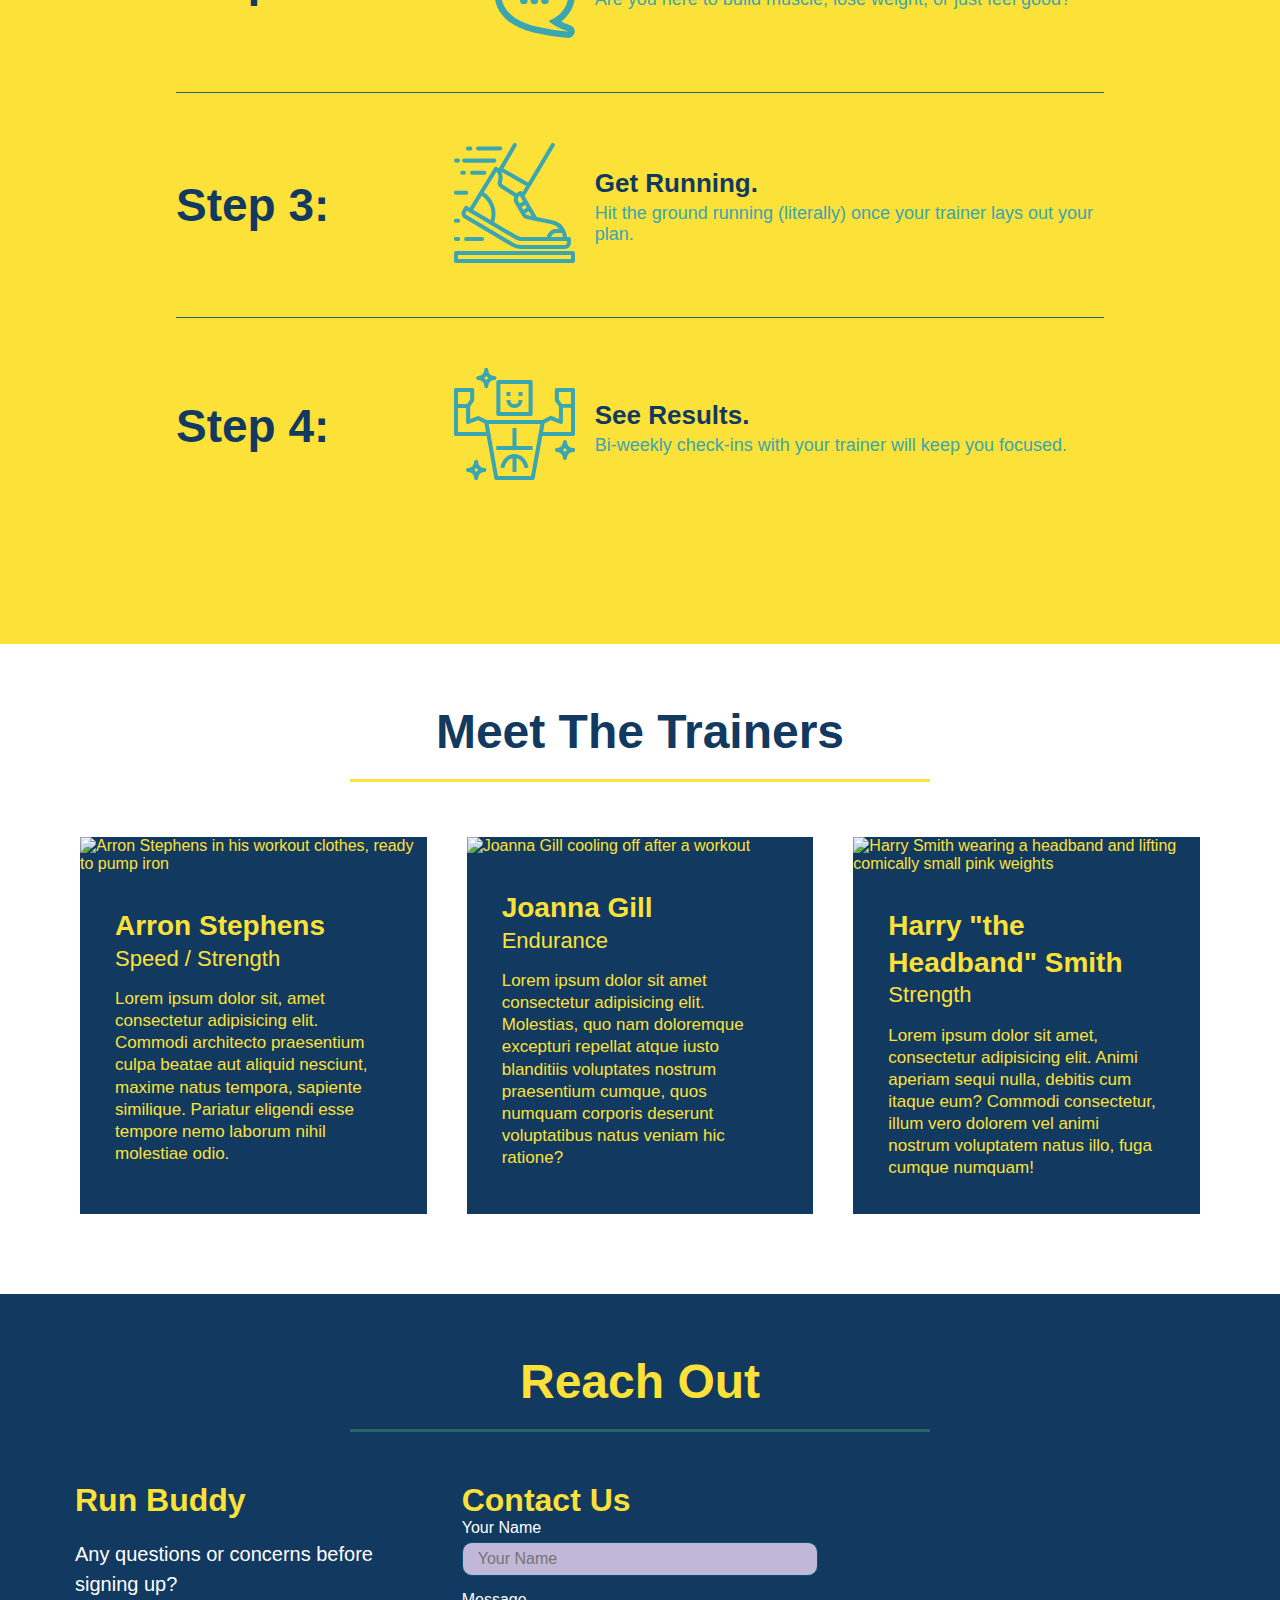
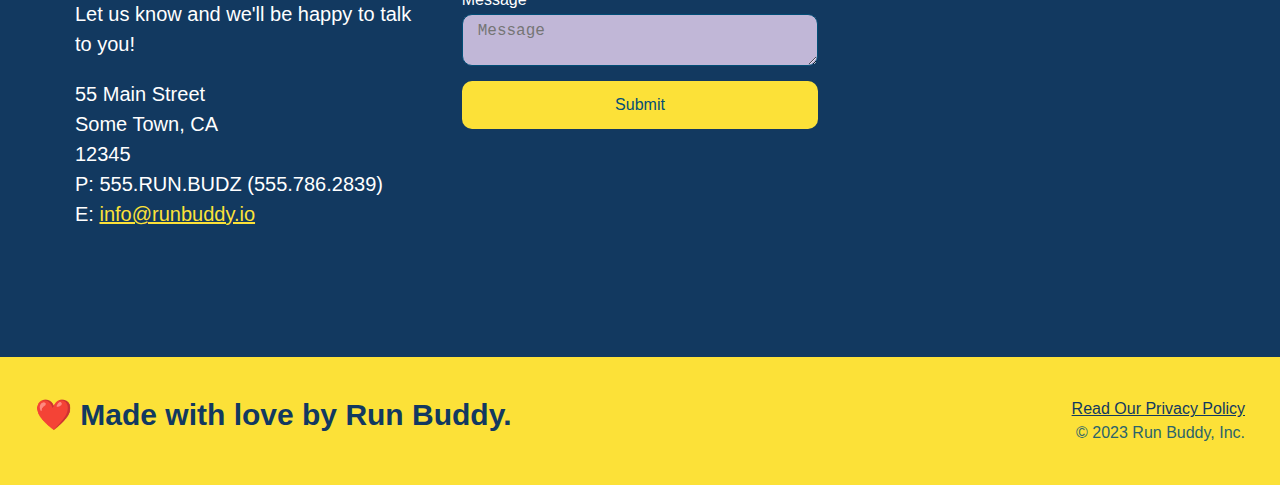
==== commit e5c1b2df: "Addition additional adjustments to CSS styling and html to protray custom checkboxes on hero-cta." ====
--- a/index.html
+++ b/index.html
@@ -59,14 +59,20 @@
                     <input type="tel" placeholder="Phone Number" name="phone" id="phone" class="form-input" />
                     <p>
                         Have you worked out with a trainer before?
-                        <input type="radio" name="trainer-confirm" id="trainer-yes" />
-                        <label for="trainer-yes">Yes</label>
-                        <input type="radio" name="trainer-confirm" id="trainer-no" />
-                        <label for="trainer-no">No</label>
+                        <span class="radio-wrapper">
+                            <input type="radio" name="trainer-confirm" id="trainer-yes" />
+                            <label for="trainer-yes">Yes</label>
+                        </span>
+                        <span class="radio-wrapper">
+                            <input type="radio" name="trainer-confirm" id="trainer-no" />
+                            <label for="trainer-no">No</label>
+                        </span>
                     </p>
                     <p>
-                        <label for="checkbox">I acknowledge that I am at least 18 years of age. </label>
-                        <input type="checkbox" name="age-confirm" id="checkbox" />
+                        <span class="checkbox-wrapper">
+                            <input type="checkbox" name="age-confirm" id="checkbox" />
+                            <label for="checkbox">I acknowledge that I am at least 18 years of age. </label>
+                        </span>
                     </p>
                     <button type="submit">Get Running!</button>
                 </form>
--- a/assets/css/style.css
+++ b/assets/css/style.css
@@ -3,13 +3,11 @@
     padding: 0;
     box-sizing: border-box;
 }
-
 /* This is a comment */
 body {
     color: #2b646b;
     font-family: Helvetica, Arial, sans-serif;
 }
-
 /* Apply Styles to Header */
 header {
     padding: 20px 35px;
@@ -17,24 +15,28 @@
     display: flex;
     justify-content: space-between;
     flex-wrap: wrap;
-}
-
+    position: -webkit-sticky;
+    position: sticky;
+    top: 0;
+    background-image: url('../images/hero-bg.jpg');
+    background-size: 85%;
+    background-attachment: fixed;
+    background-position: 80%;
+}
 header h1 {
     font-weight: bold;
     margin: 0;
     font-size: 36px;
     color: #fce138;
-}
-
+    text-shadow: 0 0 10px rgba(0, 0, 0, 0.5);
+}
 header a {
     text-decoration: none;
     color: #fce138;
 }
-
 header nav {
     margin: 7px 0;
 }
-
 header nav ul {
     display: flex;
     flex-wrap: wrap;
@@ -42,13 +44,18 @@
     align-items: center;
     list-style: none;
 }
-
 header nav ul li a {
-    margin: 10px 15px;
     font-weight: lighter;
     font-size: 1.55vw;
-}
-
+    text-shadow: 0 0 10px rgba(0, 0, 0, 0.5);
+    padding: 10px 15px;
+}
+header nav ul li a:hover {
+    background: #fce138;
+    color: #123960;
+    border-radius: 15px;
+    text-shadow: none;
+}
 footer {
     background: #fce138;
     width: 100%;
@@ -56,27 +63,23 @@
     display: flex;
     justify-content: space-between;
     flex-wrap: wrap;
-}
-
+    width: 100%;
+}
 footer h2 {
     color: #123960;
     font-size: 30px;
     margin: 0;
 }
-
 footer div {
     line-height: 1.5;
     text-align: right;
 }
-
 footer a {
     color: #123960;
 }
-
 section {
     padding: 60px;
 }
-
 .section-title {
     font-size: 48px;
     color: #123960;
@@ -86,27 +89,24 @@
     margin: 0 auto 35px auto;
     width: 50%;
 }
-
 .primary-border {
     border-color: #fce138;
 }
-
 .secondary-border {
     border-color: #2b646b;
 }
-
 /* Hero Style Start */
 .hero {
     background-image: url('../images/hero-bg.jpg');
     background-size: 85%;
-    background-position: 50% 80%;
+    background-attachment: fixed;
+    background-position: 80%;
     display: flex;
     justify-content: center;
     flex-wrap: wrap;
     align-items: flex-start;
 }
 /* Hero Style End */
-
 .hero-cta {
     width: 35%;
     text-align: right;
@@ -115,31 +115,29 @@
     font-size: 18px;
     line-height: 1.2;
 }
-
 .hero-cta h2 {
     font-style: italic;
     font-size: 55px;
-    color: #fce138;
-}
-
+    color: #fff;
+    text-shadow: 0 0 10px rgba(0, 0, 0, 0.5);
+}
 .hero-form {
     color: #123960;
-    background-color: #fce138;
+    background-color: rgba(252, 225, 56, 0.8);
     padding: 20px;
     border: solid 3px #123960;
     width: 40%;
     margin: 3.5%;
-}
-
+    box-shadow: 0 0 10px rgba(0, 0, 0, 0.5);
+    border-radius: 15px;
+}
 .hero-form h3 {
     font-size: 24px;
     margin: 0;
 }
-
 .hero-form p {
     margin: 5px 0 15px 0;
 }
-
 .form-input {
     border: 1px solid #123960;
     display: block;
@@ -148,20 +146,75 @@
     color: #123960;
     width: 100%;
     margin-bottom: 15px;
+    border-radius: 10px;
+    background-color: rgba(255, 255, 255, 0.75);
+}
+.form-input:focus {
+    background-color: rgba(252, 225, 255, 1);
+    outline: none;
 }
 
 .hero-form label {
     margin: 0 5px;
 }
-
 .hero-form button {
     background-color: #123960;
     color: #fce138;
     padding: 10px 20px;
     border: none;
     font-size: 16px;
-}
-
+    border-radius: 10px;
+}
+.hero-form button:hover {
+    background-color: #2b646b;
+}
+.checkbox-wrapper input,
+.radio-wrapper input {
+    opacity: 0;
+}
+.checkbox-wrapper label,
+.radio-wrapper label {
+    position: relative;
+    left: 10px;
+    margin: 10px;
+    line-height: 1.6;
+}
+.checkbox-wrapper label::before,
+.radio-wrapper label::before {
+    content: '';
+    height: 20px;
+    width: 20px;
+    background: rgba(255, 255, 255, 0.75);
+    border: 1px solid #123960;
+    position: absolute;
+    top: -4px;
+    left: -30px;
+}
+.radio-wrapper label::before {
+    border-radius: 50%;
+}
+.radio-wrapper label::after {
+    content: '';
+    height: 20px;
+    width: 20px;
+    border-radius: 50%;
+    background: #123960;
+    position: absolute;
+    top: -3px;
+    left: -29px;
+    background-image: radial-gradient(circle, #39a6b2, #123960);
+}
+.checkbox-wrapper label::after {
+    content: '';
+    height: 6px;
+    width: 14px;
+    border-left: 2px solid #123960;
+    border-bottom: 2px solid #123960;
+    position: absolute;
+    top: 1px;
+    left: -26px;
+    transform: rotate(-58deg);
+}
 .intro p {
     line-height: 1.7;
     color: #2b646b;
@@ -170,54 +223,48 @@
     margin: 0 auto;
     text-align: center;
 }
-
 .steps {
     background: #fce138;
 }
-
 .step {
     margin: 50px auto;
     padding-bottom: 50px;
     width: 80%;
-    border-bottom: 1px solid #39a6b2;
+    /* border-bottom: 1px solid #39a6b2; */
     display: flex;
     flex-wrap: wrap;
     align-items: center;
     justify-content: space-between;
 }
-
+.step:not(:last-child) {
+    border-bottom: 1px solid #2b646b;
+}
 .step h3 {
     color: #123960;
     font-size: 46px;
     flex: 1 30%;
 }
-
 .step-info {
     flex: 2 70%;
     display: flex;
     flex-wrap: wrap;
     align-items: center;
 }
-
 .step-img {
     flex: 1 12%;
     margin-right: 20px;
 }
-
 .step-text {
     flex: 12;
 }
-
 .step-img img {
     max-width: 100%;
 }
-
 .step-text h4 {
     font-size: 26px;
     line-height: 1.5;
     color: #123960;
 }
-
 .step-text p {
     color: #39a6b2;
     font-size: 18px;
@@ -229,75 +276,60 @@
     flex-wrap: wrap;
     justify-content: space-around;
 }
-
 .trainer {
     margin: 20px;
     flex: 1;
     background: #123960;
     color: #fce138;
 }
-
 .trainer img {
     width: 100%;
 }
-
 .trainer-bio {
     padding: 35px;
 
     line-height: 1.3;
 }
-
 .text-left {
     text-align: left;
 }
-
 .text-right {
     text-align: right;
 }
-
 .flex-row {
     display: flex;
 }
-
 .trainer-bio h3 {
     font-size: 28px;
 }
-
 .trainer-bio h4 {
     font-weight: lighter;
     font-size: 22px;
     margin-bottom: 15px;
 }
-
 .trainer-bio p {
     font-size: 17px;
 }
-
 /* Reach Out Styles Start */
 .contact {
     background: #123960;
 }
-
 .contact h2 {
     color: #fce138;
 }
-
 .contact-info {
     display: flex;
     justify-content: space-between;
     flex-wrap: wrap;
 }
-
 .contact-info iframe {
     width: 400px;
     height: 400px;
 }
-
 .contact-info > * {
     flex: 1;
     margin: 15px;
 }
-
 .contact-info div {
     /* width: 410px;
     display: inline-block;
@@ -306,12 +338,10 @@
     margin: 30px 0 0 60px; */
     color: #ffffff;
 }
-
 .contact-info h3 {
     color: #fce138;
     font-size: 32px;
 }
-
 .contact-info p,
 .contact-info address {
     margin: 20px 0;
@@ -319,11 +349,9 @@
     font-size: 20px;
     font-style: normal;
 }
-
 .contact-info a {
     color: #fce138;
 }
-
 .contact-form input,
 .contact-form textarea {
     border: 1px solid #024e76;
@@ -334,8 +362,14 @@
     width: 100%;
     margin-bottom: 15px;
     margin-top: 5px;
-}
-
+    border-radius: 10px;
+    background-color: rgba(252, 225, 255, 0.75);
+}
+.contact-form input:focus,
+.contact-form textarea:focus {
+    background-color: rgba(252, 225, 255, 1);
+    outline: none;
+}
 .contact-form button {
     width: 100%;
     border: none;
@@ -344,6 +378,11 @@
     text-align: center;
     padding: 15px 0;
     font-size: 16px;
+    border-radius: 10px;
+}
+.contact-form button:hover {
+    color: #fce138;
+    background: #2b646b;
 }
 /* Reach Out Styles End */
 
@@ -353,6 +392,7 @@
     header {
         padding-bottom: 0;
         justify-content: center;
+        position: relative;
     }
     header h1 {
         width: 100%;
